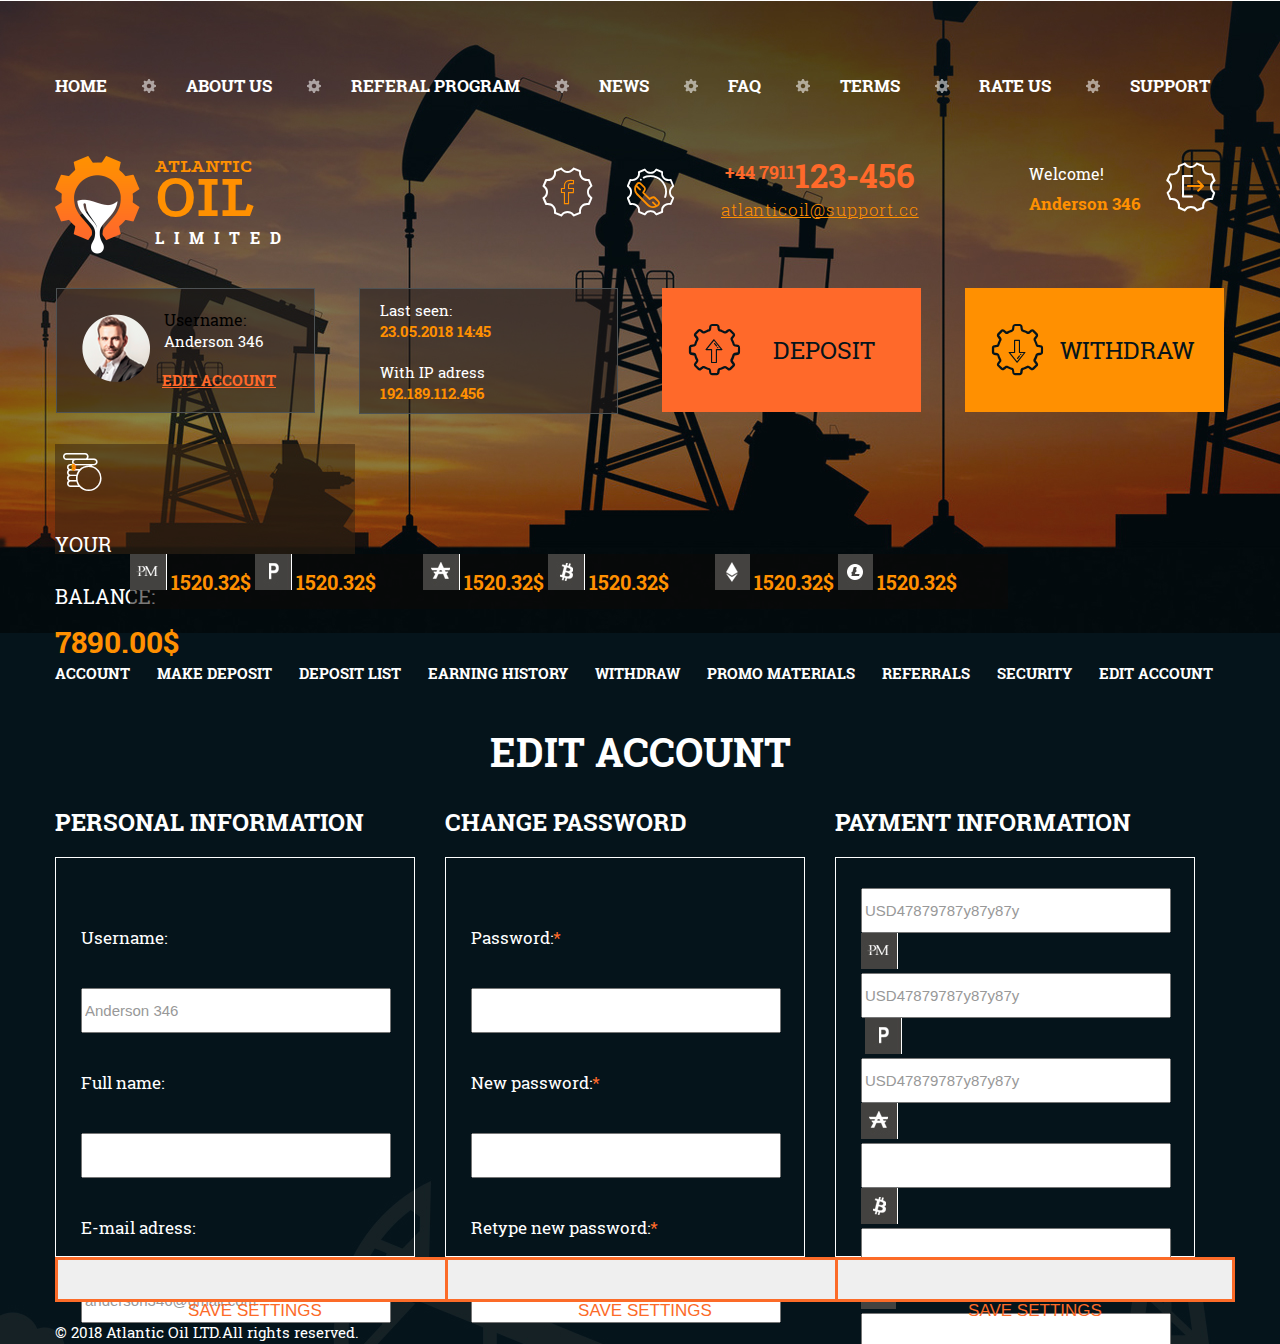
==== edit.html @ c88a6f54 "правки по второй сранице" ====
<!DOCTYPE html>
<html lang="en">
<head>
    <meta charset="UTF-8">
    <title>Edit</title>
    <link rel="stylesheet" href="fonts/stylesheet.css">
    <link rel="stylesheet" href="fonts/icomoon/style.css">
    <link rel="stylesheet" href="css/style.css">
</head>
<body>
<div class="bodyWrap">
    <header>
        <div class="headWrapEdit">
            <div class="backImg" style="background-image: url(img/jpg/backgroundEdit.jpg)"></div>
            <div class="container clear">
                <div class="menu">
                    <ul class="headMenu">
                        <li><a href="#">home</a></li>
                        <li><a href="#">about us</a></li>
                        <li><a href="#">referal program</a></li>
                        <li><a href="#">news</a></li>
                        <li><a href="#">faq</a></li>
                        <li><a href="#">terms</a></li>
                        <li><a href="#">rate us</a></li>
                        <li><a href="#">support</a></li>
                    </ul>
                </div>
                <div class="personal clear">
                    <div class="logo">
                        <img src="img/png/logo.png" alt="">
                        <span class="logoSpan1">Atlantic</span>
                        <span class="logoSpan2">Oil</span>
                        <span class="logoSpan3">limited</span>
                    </div>
                    <div class="editContacts">
                        <a href="#"><span class="icon-soc1">
                            <span class="path1"></span>
                            <span class="path2"></span>
                         </span></a>
                        <a href="#"><span class="icon-support">
                            <span class="path1"></span>
                            <span class="path2"></span>
                            </span></a>
                        <div class="editContact">
                            <a href="#" class="phone">
                                <span>+44 7911</span>123-456</a>
                            <a href="#" class="supp">atlanticoil@support.cc</a>
                        </div>
                    </div>
                    <div class="welcome">
                        <span>Welcome!</span>
                        <span class="userName">Anderson 346</span>
                        <a href="#"><span class="icon-logOut">
                            <span class="path1"></span>
                            <span class="path2"></span>
                        </span></a>
                    </div>
                </div>
                <div class="personalData clear">
                    <div class="itemData">
                        <div class="user">
                            <img src="img/png/user.png" alt="">
                            <div>
                                <span>Username:</span>
                                <span>Anderson 346</span>
                            </div>
                            <a href="#">edit account</a>
                        </div>
                    </div>
                    <div class="itemData">
                        <div class="lastSeen">
                            <div>
                                <span>Last seen:</span>
                                <span>23.05.2018 14:45</span>
                            </div>
                            <div>
                                <span>With IP adress</span>
                                <span>192.189.112.456</span>
                            </div>
                        </div>
                    </div>
                    <div class="itemData">
                        <div class="deposit">
                        <span class="icon-upDark">
                            <span class="path1"></span>
                            <span class="path2"></span>
                        </span>
                            <span>deposit</span>
                        </div>
                    </div>
                    <div class="itemData">
                        <div class="withdraw">
                        <span class="icon-downDark">
                            <span class="path1"></span>
                            <span class="path2"></span>
                        </span>
                            <span>withdraw</span>
                        </div>
                    </div>
                </div>
                <div class="balance clear">
                    <div class="balanceWrap">
                        <div class="yourBalance">
                            <span class="icon-balanseLight">
                                <span class="path1"></span>
                                <span class="path2"></span>
                            </span>
                            <span>your balance:</span>
                            <span>7890.00$</span>
                        </div>
                    </div>
                    <div class="tablePay">
                        <div class="tablePayList">
                            <ul>
                                <li>
                                    <img src="img/png/pay_01.jpg" alt="">
                                    <span>1520.32$</span>
                                </li>
                                <li>
                                    <img src="img/png/pay_09.jpg" alt="">
                                    <span>1520.32$</span>
                                </li>
                            </ul>
                        </div>
                        <div class="tablePayList">
                            <ul>
                                <li>
                                    <img src="img/png/pay_03.jpg" alt="">
                                    <span>1520.32$</span>
                                </li>
                                <li>
                                    <img src="img/png/pay_10.jpg" alt="">
                                    <span>1520.32$</span>
                                </li>
                            </ul>
                        </div>
                        <div class="tablePayList">
                            <ul>
                                <li>
                                    <img src="img/png/pay_05.png" alt="">
                                    <span>1520.32$</span>
                                </li>
                                <li>
                                    <img src="img/png/pay_11.jpg" alt="">
                                    <span>1520.32$</span>
                                </li>
                            </ul>
                        </div>
                    </div>
                </div>
                <div class="menuEdit">
                    <div class="menuEditWrap">
                        <ul class="headMenuEdit">
                            <li><a href="#">account</a></li>
                            <li><a href="#">make deposit</a></li>
                            <li><a href="#">deposit list</a></li>
                            <li><a href="#">earning history</a></li>
                            <li><a href="#">withdraw</a></li>
                            <li><a href="#">promo materials</a></li>
                            <li><a href="#">referrals</a></li>
                            <li><a href="#">security</a></li>
                            <li><a href="#">edit account</a></li>
                        </ul>
                    </div>
                </div>
            </div>
        </div>
    </header>
    <div class="content">
        <div class="headWrapEdit">
            <div class="editAccount">
                <div class="container">
                    <div class="section title">
                        <h2 class="textLight">edit account</h2>
                    </div>
                    <div class="editWrap clear">
                        <div class="editForm">
                            <div class="section title">
                                <h3>personal information</h3>
                            </div>
                            <form action="">
                                <div class="item">
                                    <label for="name">Username:</label>
                                    <input type="text" name="text" id="name" value="Anderson 346">
                                </div>
                                <div class="item">
                                    <label for="fullName">Full name:</label>
                                    <input type="text" name="text" id="fullName">
                                </div>
                                <div class="item">
                                    <label for="email">E-mail adress:</label>
                                    <input type="text" name="text" id="email" value="anderson346@gmail.com">
                                </div>
                            </form>
                            <button>save settings</button>
                        </div>
                        <div class="editForm">
                            <div class="sectionTitle">
                                <h3>change password</h3>
                            </div>
                            <form action="">
                                <div class="item">
                                    <label for="password">Password:<span>*</span></label>
                                    <input type="text" name="text" id="password">
                                </div>
                                <div class="item">
                                    <label for="newPassword">New password:<span>*</span></label>
                                    <input type="text" name="text" id="newPassword">
                                </div>
                                <div class="item">
                                    <label for="reNewPassword">Retype new password:<span>*</span></label>
                                    <input type="text" name="text" id="reNewPassword">
                                </div>
                            </form>
                            <button>save settings</button>
                        </div>
                        <div class="editForm">
                            <div class="sectionTitle">
                                <h3>payment information</h3>
                            </div>
                            <form action="">
                                <div class="item">
                                    <div>
                                        <input type="text" name="text" value="USD47879787y87y87y">
                                        <img src="img/png/pay_01.jpg" alt="">
                                    </div>
                                    <div>
                                        <input type="text" name="text" value="USD47879787y87y87y"><img src="" alt="">
                                        <img src="img/png/pay_09.jpg" alt="">
                                    </div>
                                    <div>
                                        <input type="text" name="text" value="USD47879787y87y87y">
                                        <img src="img/png/pay_03.jpg" alt="">
                                    </div>
                                    <div>
                                        <input type="text" name="text">
                                        <img src="img/png/pay_10.jpg" alt="">
                                    </div>
                                    <div>
                                        <input type="text" name="text">
                                        <img src="img/png/pay_05.png" alt="">
                                    </div>
                                    <div>
                                        <input type="text" name="text">
                                        <img src="img/png/pay_11.jpg" alt="">
                                    </div>
                                </div>
                            </form>
                            <button>save settings</button>
                        </div>
                    </div>
                    <div class="editCopyright">
                        <span>© 2018 Atlantic Oil LTD.All rights reserved.</span>
                    </div>
                </div>
            </div>
        </div>
    </div>
</div>
</body>
</html>
---- fonts/stylesheet.css ----
@font-face {
    font-family: 'Podkova';
    src: url('Podkova-ExtraBold.eot');
    src: url('Podkova-ExtraBold.eot?#iefix') format('embedded-opentype'),
        url('Podkova-ExtraBold.woff') format('woff'),
        url('Podkova-ExtraBold.ttf') format('truetype'),
        url('Podkova-ExtraBold.svg#Podkova-ExtraBold') format('svg');
    font-weight: 800;
    font-style: normal;
}

@font-face {
    font-family: 'Roboto Slab';
    src: url('RobotoSlab-Bold.eot');
    src: url('RobotoSlab-Bold.eot?#iefix') format('embedded-opentype'),
        url('RobotoSlab-Bold.woff') format('woff'),
        url('RobotoSlab-Bold.ttf') format('truetype'),
        url('RobotoSlab-Bold.svg#RobotoSlab-Bold') format('svg');
    font-weight: bold;
    font-style: normal;
}

@font-face {
    font-family: 'Roboto Slab';
    src: url('RobotoSlab-Regular.eot');
    src: url('RobotoSlab-Regular.eot?#iefix') format('embedded-opentype'),
        url('RobotoSlab-Regular.woff') format('woff'),
        url('RobotoSlab-Regular.ttf') format('truetype'),
        url('RobotoSlab-Regular.svg#RobotoSlab-Regular') format('svg');
    font-weight: normal;
    font-style: normal;
}

@font-face {
    font-family: 'Podkova';
    src: url('Podkova-Bold.eot');
    src: url('Podkova-Bold.eot?#iefix') format('embedded-opentype'),
        url('Podkova-Bold.woff') format('woff'),
        url('Podkova-Bold.ttf') format('truetype'),
        url('Podkova-Bold.svg#Podkova-Bold') format('svg');
    font-weight: bold;
    font-style: normal;
}

@font-face {
    font-family: 'Roboto Slab';
    src: url('RobotoSlab-Light.eot');
    src: url('RobotoSlab-Light.eot?#iefix') format('embedded-opentype'),
        url('RobotoSlab-Light.woff') format('woff'),
        url('RobotoSlab-Light.ttf') format('truetype'),
        url('RobotoSlab-Light.svg#RobotoSlab-Light') format('svg');
    font-weight: 300;
    font-style: normal;
}
---- fonts/icomoon/style.css ----
@font-face {
  font-family: 'icomoon';
  src:  url('fonts/icomoon.eot?5kpor3');
  src:  url('fonts/icomoon.eot?5kpor3#iefix') format('embedded-opentype'),
    url('fonts/icomoon.ttf?5kpor3') format('truetype'),
    url('fonts/icomoon.woff?5kpor3') format('woff'),
    url('fonts/icomoon.svg?5kpor3#icomoon') format('svg');
  font-weight: normal;
  font-style: normal;
}

[class^="icon-"], [class*=" icon-"] {
  /* use !important to prevent issues with browser extensions that change fonts */
  font-family: 'icomoon' !important;
  speak: none;
  font-style: normal;
  font-weight: normal;
  font-variant: normal;
  text-transform: none;
  line-height: 1;

  /* Better Font Rendering =========== */
  -webkit-font-smoothing: antialiased;
  -moz-osx-font-smoothing: grayscale;
}

.icon-soc1 .path1:before {
  content: "\e900";
  color: rgb(255, 255, 255);
}
.icon-soc1 .path2:before {
  content: "\e903";
  margin-left: -1em;
  color: rgb(255, 144, 1);
}
.icon-soc1 .path3:before {
  content: "\e907";
  margin-left: -1em;
  color: rgb(255, 144, 1);
}
.icon-support .path1:before {
  content: "\e908";
  color: rgb(255, 255, 255);
}
.icon-support .path2:before {
  content: "\e909";
  margin-left: -1em;
  color: rgb(255, 144, 1);
}
.icon-support .path3:before {
  content: "\e90a";
  margin-left: -1em;
  color: rgb(255, 144, 1);
}
.icon-support .path4:before {
  content: "\e90b";
  margin-left: -1em;
  color: rgb(255, 144, 1);
}
.icon-offer1 .path1:before {
  content: "\e90c";
  color: rgb(255, 144, 1);
}
.icon-offer1 .path2:before {
  content: "\e90d";
  margin-left: -1em;
  color: rgb(255, 144, 1);
}
.icon-offer1 .path3:before {
  content: "\e90e";
  margin-left: -1em;
  color: rgb(255, 144, 1);
}
.icon-offer1 .path4:before {
  content: "\e90f";
  margin-left: -1em;
  color: rgb(255, 255, 255);
}
.icon-offer2 .path1:before {
  content: "\e910";
  color: rgb(255, 255, 255);
}
.icon-offer2 .path2:before {
  content: "\e911";
  margin-left: -1em;
  color: rgb(255, 144, 1);
}
.icon-offer2 .path3:before {
  content: "\e912";
  margin-left: -1em;
  color: rgb(255, 144, 1);
}
.icon-offer3 .path1:before {
  content: "\e913";
  color: rgb(255, 255, 255);
}
.icon-offer3 .path2:before {
  content: "\e914";
  margin-left: -1em;
  color: rgb(255, 144, 1);
}
.icon-offer4 .path1:before {
  content: "\e915";
  color: rgb(255, 255, 255);
}
.icon-offer4 .path2:before {
  content: "\e916";
  margin-left: -1em;
  color: rgb(255, 144, 1);
}
.icon-offer5 .path1:before {
  content: "\e917";
  color: rgb(255, 255, 255);
}
.icon-offer5 .path2:before {
  content: "\e918";
  margin-left: -1em;
  color: rgb(255, 144, 1);
}
.icon-offer6 .path1:before {
  content: "\e919";
  color: rgb(255, 255, 255);
}
.icon-offer6 .path2:before {
  content: "\e91a";
  margin-left: -1em;
  color: rgb(255, 144, 1);
}
.icon-offer7 .path1:before {
  content: "\e91b";
  color: rgb(255, 255, 255);
}
.icon-offer7 .path2:before {
  content: "\e91c";
  margin-left: -1em;
  color: rgb(255, 144, 1);
}
.icon-offer8 .path1:before {
  content: "\e91d";
  color: rgb(255, 255, 255);
}
.icon-offer8 .path2:before {
  content: "\e91e";
  margin-left: -1em;
  color: rgb(255, 144, 1);
}
.icon-vip:before {
  content: "\e91f";
  color: #ff692a;
}
.icon-video .path1:before {
  content: "\e920";
  color: rgb(255, 255, 255);
}
.icon-video .path2:before {
  content: "\e921";
  margin-left: -1em;
  color: rgb(255, 153, 0);
}
.icon-adv1 .path1:before {
  content: "\e922";
  color: rgb(255, 153, 0);
}
.icon-adv1 .path2:before {
  content: "\e923";
  margin-left: -1em;
  color: rgb(0, 0, 0);
}
.icon-adv2 .path1:before {
  content: "\e924";
  color: rgb(255, 153, 0);
}
.icon-adv2 .path2:before {
  content: "\e925";
  margin-left: -1em;
  color: rgb(0, 0, 0);
}
.icon-adv2 .path3:before {
  content: "\e926";
  margin-left: -1em;
  color: rgb(0, 0, 0);
}
.icon-adv3 .path1:before {
  content: "\e927";
  color: rgb(0, 0, 0);
}
.icon-adv3 .path2:before {
  content: "\e928";
  margin-left: -1em;
  color: rgb(255, 153, 0);
}
.icon-adv3 .path3:before {
  content: "\e929";
  margin-left: -1em;
  color: rgb(255, 153, 0);
}
.icon-adv4 .path1:before {
  content: "\e92a";
  color: rgb(255, 153, 0);
}
.icon-adv4 .path2:before {
  content: "\e92b";
  margin-left: -1em;
  color: rgb(0, 0, 0);
}
.icon-adv4 .path3:before {
  content: "\e92c";
  margin-left: -1em;
  color: rgb(0, 0, 0);
}
.icon-adv4 .path4:before {
  content: "\e92d";
  margin-left: -1em;
  color: rgb(0, 0, 0);
}
.icon-adv5 .path1:before {
  content: "\e92e";
  color: rgb(255, 153, 0);
}
.icon-adv5 .path2:before {
  content: "\e92f";
  margin-left: -1em;
  color: rgb(0, 0, 0);
}
.icon-adv6 .path1:before {
  content: "\e930";
  color: rgb(255, 153, 0);
}
.icon-adv6 .path2:before {
  content: "\e931";
  margin-left: -1em;
  color: rgb(0, 0, 0);
}
.icon-adv6 .path3:before {
  content: "\e932";
  margin-left: -1em;
  color: rgb(0, 0, 0);
}
.icon-upLight .path1:before {
  content: "\e933";
  color: rgb(255, 255, 255);
}
.icon-upLight .path2:before {
  content: "\e934";
  margin-left: -1em;
  color: rgb(255, 105, 42);
}
.icon-downLight .path1:before {
  content: "\e935";
  color: rgb(255, 255, 255);
}
.icon-downLight .path2:before {
  content: "\e936";
  margin-left: -1em;
  color: rgb(255, 164, 47);
}
.icon-rightLight:before {
  content: "\e937";
  color: #ffa42f;
}
.icon-leftLight:before {
  content: "\e938";
  color: #ffa42f;
}
.icon-note1:before {
  content: "\e939";
  color: #ffa42f;
}
.icon-adv7 .path1:before {
  content: "\e93a";
  color: rgb(255, 164, 47);
}
.icon-adv7 .path2:before {
  content: "\e93b";
  margin-left: -1em;
  color: rgb(0, 0, 0);
}
.icon-adv7 .path3:before {
  content: "\e93c";
  margin-left: -1em;
  color: rgb(0, 0, 0);
}
.icon-adv8 .path1:before {
  content: "\e93d";
  color: rgb(255, 164, 47);
}
.icon-adv8 .path2:before {
  content: "\e93e";
  margin-left: -1em;
  color: rgb(0, 0, 0);
}
.icon-adv8 .path3:before {
  content: "\e93f";
  margin-left: -1em;
  color: rgb(0, 0, 0);
}
.icon-adv8 .path4:before {
  content: "\e940";
  margin-left: -1em;
  color: rgb(0, 0, 0);
}
.icon-adv8 .path5:before {
  content: "\e941";
  margin-left: -1em;
  color: rgb(0, 0, 0);
}
.icon-adv8 .path6:before {
  content: "\e942";
  margin-left: -1em;
  color: rgb(0, 0, 0);
}
.icon-adv8 .path7:before {
  content: "\e943";
  margin-left: -1em;
  color: rgb(0, 0, 0);
}
.icon-adv8 .path8:before {
  content: "\e944";
  margin-left: -1em;
  color: rgb(0, 0, 0);
}
.icon-adv8 .path9:before {
  content: "\e945";
  margin-left: -1em;
  color: rgb(0, 0, 0);
}
.icon-adv9 .path1:before {
  content: "\e946";
  color: rgb(255, 164, 47);
}
.icon-adv9 .path2:before {
  content: "\e947";
  margin-left: -1em;
  color: rgb(0, 0, 0);
}
.icon-logOut .path1:before {
  content: "\e948";
  color: rgb(255, 255, 255);
}
.icon-logOut .path2:before {
  content: "\e949";
  margin-left: -1em;
  color: rgb(255, 144, 1);
}
.icon-balanseLight .path1:before {
  content: "\e94a";
  color: rgb(255, 255, 255);
}
.icon-balanseLight .path2:before {
  content: "\e94b";
  margin-left: -1em;
  color: rgb(255, 144, 1);
}
.icon-balanseLight .path3:before {
  content: "\e94c";
  margin-left: -1em;
  color: rgb(255, 144, 1);
}
.icon-balanseLight .path4:before {
  content: "\e94d";
  margin-left: -1em;
  color: rgb(255, 144, 1);
}
.icon-upDark:before {
  content: "\e94e";
}
.icon-downDark:before {
  content: "\e94f";
}
.icon-advDark1:before {
  content: "\e950";
}
.icon-advDark2:before {
  content: "\e951";
}
.icon-balanseDark:before {
  content: "\e952";
}
.icon-questionLight .path1:before {
  content: "\e953";
  color: rgb(255, 144, 1);
}
.icon-questionLight .path2:before {
  content: "\e954";
  margin-left: -1em;
  color: rgb(255, 255, 255);
}
.icon-questionDark:before {
  content: "\e955";
}
.icon-notepad:before {
  content: "\e956";
  color: #ff692a;
}
.icon-note3 .path1:before {
  content: "\e957";
  color: rgb(255, 255, 255);
}
.icon-note3 .path2:before {
  content: "\e958";
  margin-left: -1em;
  color: rgb(255, 144, 1);
}
.icon-note3 .path3:before {
  content: "\e959";
  margin-left: -1em;
  color: rgb(255, 144, 1);
}
.icon-plus:before {
  content: "\e95a";
}
.icon-minus:before {
  content: "\e95b";
}
.icon-rightDark:before {
  content: "\e95c";
}
.icon-leftDark:before {
  content: "\e95d";
}
.icon-email .path1:before {
  content: "\e95e";
  color: rgb(255, 255, 255);
}
.icon-email .path2:before {
  content: "\e95f";
  margin-left: -1em;
  color: rgb(255, 144, 1);
}
.icon-note2 .path1:before {
  content: "\e960";
  color: rgb(255, 255, 255);
}
.icon-note2 .path2:before {
  content: "\e961";
  margin-left: -1em;
  color: rgb(255, 144, 1);
}
---- css/style.css ----
* {
    box-sizing: border-box;
}

body {
    max-width: 1920px;
    margin: 0 auto;
    font-family: "Roboto Slab";
}

h1, h2, h3, h4, h5, h6, p {
    margin: 0;
}

ul {
    margin: 0;
    padding: 0;
    list-style-type: none;
}

.container {
    width: 1200px;
    margin: 0 auto;
    padding: 0 15px;
}

.clear::after {
    content: '';
    display: block;
    clear: both;
}

.invisLink {
    position: relative;
    z-index: 1;
}

.invisLink > a {
    display: block;
    position: absolute;
    left: 0;
    top: 0;
    width: 100%;
    height: 100%;
    z-index: 7;
    overflow: hidden;
    text-indent: 200%;
    white-space: nowrap;
}

[class*="icon"] {
    position: relative;
}

.headWrap {
    position: relative;
    z-index: 1;
}

.headWrap .backImg {
    position: absolute;
    left: 50%;
    margin-left: -960px;
    width: 1920px;
    height: 1650px;
    background-position: center;
    background-repeat: no-repeat;
    z-index: -1;
}

.bodyWrap {
    overflow: hidden;
}

header .logo {
    width: 50%;
    float: left;
    margin-top: 60px;
}

.logo span {
    display: block;
}

.logo img {
    float: left;
}

.logo img {
    margin-right: 15px;
}

.logo span + span {
    padding-bottom: 10px;
}

.logoSpan1 {
    font-family: "Podkova";
    font-size: 20px;
    line-height: 20px;
    color: #ff9001;
    text-transform: uppercase;
    text-align: left;
    font-weight: 800;
}

.logoSpan2 {
    font-family: "Podkova";
    font-size: 62px;
    line-height: 42px;
    text-transform: uppercase;
    color: #ff9001;
    text-align: left;
    font-weight: 800;
}

.logoSpan3 {
    font-size: 16px;
    line-height: 20px;
    font-weight: 700;
    letter-spacing: 0.6em;
    color: #ffffff;
    text-transform: uppercase;
}

.contacts {
    width: 50%;
    float: right;
    padding-top: 60px;
    display: inline-block;
    position: relative;
}

.contacts a {
    display: block;
    text-align: center;
    margin: 25px;
}

.contact {
    margin-top: -30px;
    padding-left: 210px;
}

.contacts span[class="icon-soc1"] {
    display: block;
    position: absolute;
    left: 200px;
    top: 60px;
}

.contact span {
    font-size: 18px;
    line-height: 15px;
    vertical-align: top;
}

.contact a {
    font-size: 33px;
    line-height: 20px;
    font-weight: 700;
    color: #ff692a;
}

.contacts span[class="icon-support"] {
    display: block;
    position: absolute;
    right: 0;
    top: 60px;
}

span[class*="icon"] .path2,
[class*="icon"] .path2::before,
span[class*="icon"] .path3,
[class*="icon"] .path3::before,
span[class*="icon"] .path4,
[class*="icon"] .path4::before {
    display: inline-block;
    position: absolute;
    top: 0;
    right: 0;
    bottom: 0;
    left: 0;
    margin: auto;
}

header .supp {
    font-size: 17px;
    line-height: 20px;
    text-decoration: underline;
    color: #ff9001;
    font-weight: 300;
    letter-spacing: 0.05em;
}

header .contacts [class*="icon"] {
    font-size: 55px;
}

header .contacts a:not(.supp) {
    text-decoration: none;
}

.menu {
    width: 100%;
    float: left;
    padding-top: 75px;
}

.menu .headMenu li {
    display: inline-block;
    position: relative;
}

.menu .headMenu li + li {
    margin-left: 75px;
}

.headMenu li + li::before {
    content: '';
    display: block;
    width: 14px;
    height: 14px;
    background-image: url(../img/png/list.png);
    background-repeat: no-repeat;
    background-position: center;
    position: absolute;
    right: calc(100% + 30px);
    top: 50%;
    margin-top: -7px;
}

header .headMenu a {
    font-size: 17px;
    font-weight: 700;
    line-height: 20px;
    text-decoration: none;
    color: #ffffff;
    text-transform: uppercase;
}

.tagline {
    text-align: left;
    margin-top: 150px;
}

.tagline1 {
    font-size: 50px;
    font-weight: 700;
    line-height: 80px;
    color: #ffffff;
    text-transform: uppercase;
    text-align: left;
}

.tagline2 {
    font-family: Podkova;
    font-size: 133px;
    line-height: 133px;
    font-weight: 700;
    color: #ffffff;
    text-transform: uppercase;
    text-align: left;
}

.tagline3 {
    font-size: 25px;
    line-height: 70px;
    color: #ffffff;
    text-transform: uppercase;
    text-align: left;
    letter-spacing: 0.35em;
}

.logSub a {
    display: inline-block;
    margin-right: 30px;
    margin-top: 125px;
}

.btnColor2 {
    display: block;
    font-size: 17px;
    line-height: 55px;
    text-align: center;
    color: #ffffff;
    width: 200px;
    background-color: #ff692a;
    border: none;
    text-decoration: none;
    text-transform: uppercase;
    box-shadow: 0px 0px 21px 0px rgba(0, 0, 0, 0.11);
}

.btnColor3 {
    display: block;
    font-size: 17px;
    line-height: 55px;
    text-align: center;
    color: #ffffff;
    width: 200px;
    background-color: #ff9001;
    border: none;
    text-decoration: none;
    text-transform: uppercase;
    box-shadow: 0px 0px 21px 0px rgba(0, 0, 0, 0.11);
}

.loginOffers .captionLight {
    margin-top: 245px;
}

.captionLight {
    text-align: center;
    position: relative;
}

.loginOffers .captionLight::before {
    content: '';
    display: block;
    width: 4px;
    height: 43px;
    background-repeat: no-repeat;
    background-position: center;
    background-color: #ff9001;
    position: absolute;
    left: 50%;
    margin-top: -40px;
}

.captionDark {
    text-align: center;
    position: relative;
}

.calculator .captionDark {
    padding: 185px 0px 110px;
}

.calculator .captionDark::before {
    content: '';
    display: block;
    width: 4px;
    height: 43px;
    background-repeat: no-repeat;
    background-position: center;
    background-color: #ff9001;
    position: absolute;
    left: 50%;
    margin-top: -40px;
}

.about .captionLight::before {
    content: '';
    display: block;
    width: 4px;
    height: 43px;
    background-repeat: no-repeat;
    background-position: center;
    background-color: #ff9001;
    position: absolute;
    left: 50%;
    margin-top: -40px;
}

.about .captionLight {
    padding: 125px 0 120px;
}

.advantages .captionDark::before {
    content: '';
    display: block;
    width: 4px;
    height: 43px;
    background-repeat: no-repeat;
    background-position: center;
    background-color: #ff9001;
    position: absolute;
    left: 50%;
    margin-top: -40px;
}

.advantages .captionDark {
    padding: 185px 0px 160px;
}

.referal .captionDark {
    padding: 185px 0px 30px;
}

.referal .captionDark::before {
    content: '';
    display: block;
    width: 4px;
    height: 43px;
    background-repeat: no-repeat;
    background-position: center;
    background-color: #ff9001;
    position: absolute;
    left: 50%;
    margin-top: -40px;
}

.captionLight span {
    font-size: 18px;
    line-height: 70px;
    font-weight: 300;
    letter-spacing: 0.15em;
    text-transform: uppercase;
    color: #ffffff;
}

.captionLight h2 {
    font-size: 50px;
    line-height: 70px;
    font-weight: 700;
    color: #ffffff;
}

.captionLight b {
    font-size: 50px;
    line-height: 70px;
    font-weight: 700;
    color: #ffffff;
}

.captionDark span {
    font-size: 18px;
    line-height: 70px;
    font-weight: 300;
    letter-spacing: 0.15em;
    text-transform: uppercase;
    color: #333333;
}

.captionDark h2 {
    font-size: 50px;
    line-height: 70px;
    font-weight: 700;
    color: #333333;
}

.sliderOffers [class*="icon"] {
    font-size: 92px;
    display: block;
}

.sliderOffers [class*="card"] > span:first-child {
    font-size: 70px;
    line-height: 40px;
    font-weight: 700;
    color: #333333;
}

.sliderOffers [class*="card"] > span:nth-child(3) {
    font-size: 45px;
    line-height: 40px;
    font-weight: 700;
    color: #ff9001;
    display: block;
}

.sliderOffers [class*="card"] > span:nth-child(4) {
    font-size: 18px;
    line-height: 30px;
    color: #ff692a;
    font-weight: 300;
    display: block;
}

.calculator {
    background-size: cover;
    background-repeat: no-repeat;
    background-position: center;
    padding-bottom: 370px;
}

.about {
    background-size: cover;
    background-repeat: no-repeat;
    background-position: center;
}

.advantages {
    background-size: cover;
    background-repeat: no-repeat;
    background-position: center;
}

.subscribe {
    background-size: cover;
    background-repeat: no-repeat;
    background-position: center;
    /* Permalink - use to edit and share this gradient: http://colorzilla.com/gradient-editor/#ff692a+1,ff9001+100 */
    background: #ff692a; /* Old browsers */
    background: -moz-linear-gradient(left, #ff692a 1%, #ff9001 100%); /* FF3.6-15 */
    background: -webkit-linear-gradient(left, #ff692a 1%, #ff9001 100%); /* Chrome10-25,Safari5.1-6 */
    background: linear-gradient(to right, #ff692a 1%, #ff9001 100%); /* W3C, IE10+, FF16+, Chrome26+, Opera12+, Safari7+ */
    filter: progid:DXImageTransform.Microsoft.gradient(startColorstr='#ff692a', endColorstr='#ff9001', GradientType=1); /* IE6-9 */
}

.statistics {
    background-size: cover;
    background-repeat: no-repeat;
    background-position: center;
}

.referal {
    background-size: cover;
    background-repeat: no-repeat;
    background-position: center;
}

.payments {
    background-size: cover;
    background-repeat: no-repeat;
    background-position: center;
}

.location .map {
    position: relative;
    width: 1920px;
    height: 640px;
}

.location .map iframe {
    position: absolute;
    width: 100%;
    height: 100%;
    top: 0px;
    left: 0px;
}

.footer {
    background-size: cover;
    background-repeat: no-repeat;
    background-position: center;
}

.calc {
    width: 1175px;
    height: 650px;
    background-color: rgba(249, 214, 154, 0.77);
    position: relative;

}

.calculator .calc .line1 {
    margin: 0 0 0 60px;
    padding-top: 80px;
}

.calc .line1 div {
    display: inline-block;
}

.calc .line1 div + div {
    padding-left: 43px;
}

.calc .depositAmount span:nth-child(2) {
    font-size: 24px;
    line-height: 30px;
    font-weight: 700;
    display: block;
}

.calc .profit {
    width: 100%;
    float: left;
    padding: 0px 50px;
}

.calc .profItem {
    width: 20%;
    float: left;
    padding: 45px 10px 40px
}

.profitForm1 {
    background-color: #fcf0d9;
    height: 90px;
    width: 195px;
    padding: 10px;
    box-shadow: 0px 8px 11px 0px rgba(0, 0, 0, 0.11);
    border: 1px solid #05141b;
}

.profitForm3 {
    background-color: #fcf0d9;
    height: 90px;
    width: 195px;
    padding: 10px;
    box-shadow: 0px 8px 11px 0px rgba(0, 0, 0, 0.11);
    border: 1px solid #05141b;
}

.profitForm2 {
    background-color: #fcf0d9;
    height: 90px;
    width: 195px;
    padding: 10px;
    box-shadow: 0px 8px 11px 0px rgba(0, 0, 0, 0.11);
    border: 1px solid #05141b;
}

.selectPlan label {
    font-size: 17px;
    line-height: 30px;
    font-weight: 700;
    color: #05141b;
    text-transform: uppercase;
}

.selectPlan select {
    display: block;
    font-size: 17px;
    line-height: 30px;
    color: #05141b;
    width: 500px;
    height: 55px;
    box-shadow: 8px 0px 11px 0px rgba(0, 0, 0, 0.11);
}

.enterAmount label {
    font-size: 17px;
    line-height: 30px;
    font-weight: 700;
    color: #05141b;
    text-transform: uppercase;
}

.enterAmount input {
    display: block;
    width: 300px;
    height: 55px;
    text-align: right;
    box-shadow: 8px 0px 11px 0px rgba(0, 0, 0, 0.11);
}

.enterAmount span:nth-child(2) {
    font-size: 24px;
    line-height: 30px;
    font-weight: 700;
    color: #05141b;
}

.runner label {
    font-size: 17px;
    line-height: 30px;
    font-weight: 700;
    text-transform: uppercase;
    color: #05141b;
}

.runner input {
    height: 90px;
    width: 1050px;
    display: block;
}

.calc .runner {
    margin: 50px 0 0 60px;
}

.profit span:first-child {
    display: block;
    font-size: 17px;
    line-height: 30px;
    text-align: center;
}

.profit span:nth-child(2) {
    display: block;
    font-size: 24px;
    line-height: 30px;
    font-weight: 700;
    text-align: center;
}

.profit div[class^="profirForm"] {
    color: #05141b;
}

.profit div[class^="totalProfit"] {
    color: #ffffff;
}

.profit .totalProfit1 {
    background-color: #ff9001;
    height: 90px;
    width: 195px;
    padding: 10px;
    box-shadow: 0px 8px 11px 0px rgba(0, 0, 0, 0.11);
}

.profit .totalProfit2 {
    background-color: #ff692a;
    height: 90px;
    width: 195px;
    padding: 10px;
    box-shadow: 0px 8px 11px 0px rgba(0, 0, 0, 0.11);
}

.calc .getMoney {
    font-size: 17px;
    line-height: 30px;
    color: #05141b;
    text-align: center;
    padding-top: 55px;
}

.btnColor1 {
    font-size: 17px;
    line-height: 55px;
    text-align: center;
    color: #ffffff;
    width: 210px;
    background-color: #05141b;
    border: none;
    text-decoration: none;
    text-transform: uppercase;
    letter-spacing: 0.05em;
    position: absolute;
    left: 41%;
    bottom: -25px;
    box-shadow: 0px 0px 21px 0px rgba(0, 0, 0, 0.21);
}

.infoWrap {
    float: left;
    width: 100%;
    margin-top: 110px;
}

.about {
    width: 100%;
}

.about1 p {
    color: #ffffff;
}

.info {
    width: 50%;
    float: left;
    margin-top: -16px;
}

.license {
    width: 25%;
    float: left;
}

.imgLicense {
    float: left;
    width: 25%;
}

.imgLicense img {
    border: 1px solid rgba(255, 255, 255, 0.29);
}

.about1 {
    width: 100%;
    float: left;
}

.infoLicense {
    width: 260px;
    height: 345px;
    background-color: rgba(18, 28, 31, 0.77);
    text-align: left;
    padding: 20px;
    position: relative;
    border: 1px solid rgba(255, 255, 255, 0.29);
}

.infoLicense > div {
    padding: 8px;
}

.video {
    width: 100%;
    float: left;
    box-shadow: 0px 0px 33px 0px rgba(0, 0, 0, 0.89);
    border: 1px solid rgba(255, 255, 255, 0.29);
}

.info p {
    font-size: 17px;
    line-height: 30px;
    color: #ffffff;
    padding: 3px 50px 5px 0px
}

.info b {
    font-size: 20px;
    line-height: 30px;
    color: #ffffff;
    font-weight: 700;
}

.license b {
    font-size: 20px;
    line-height: 24px;
    font-weight: 700;
    color: #ffffff;
}

.license p {
    font-size: 15px;
    line-height: 24px;
    color: #ffffff;
}

.license span {
    font-size: 20px;
    line-height: 24px;
    font-weight: 700;
    color: #ff9001;
}

.about1 p {
    font-size: 17px;
    line-height: 30px;
    padding: 55px 0px 112px;
}

.checkCompany {
    font-size: 17px;
    line-height: 55px;
    text-align: center;
    color: #ffffff;
    border: none;
    text-decoration: none;
    text-transform: uppercase;
    letter-spacing: 0.05em;
    width: 260px;
    position: absolute;
    bottom: -29px;
    left: -1px;
    /* Permalink - use to edit and share this gradient: http://colorzilla.com/gradient-editor/#ff692a+0,ff9001+100 */
    background: #ff692a; /* Old browsers */
    background: -moz-linear-gradient(left, #ff692a 0%, #ff9001 100%); /* FF3.6-15 */
    background: -webkit-linear-gradient(left, #ff692a 0%, #ff9001 100%); /* Chrome10-25,Safari5.1-6 */
    background: linear-gradient(to right, #ff692a 0%, #ff9001 100%); /* W3C, IE10+, FF16+, Chrome26+, Opera12+, Safari7+ */
    filter: progid:DXImageTransform.Microsoft.gradient(startColorstr='#ff692a', endColorstr='#ff9001', GradientType=1); /* IE6-9 */
}

.about [class*="icon"] {
    font-size: 150px;
    color: #ff8d04;
}

.about a:last-child {
    text-decoration: none;
}

.video {
    width: 1170px;
    height: 640px;
    position: relative;
    border: 1px solid #736d59;
    margin: 110px 0px 130px
}

.video [class*="icon"] {
    line-height: 150px;
    width: 150px;
    display: block;
    text-align: center;
    background-image: url(../img/png/videoback.png);
    background-position: center;
    background-repeat: no-repeat;
    font-size: 100px;
}

.video a span[class="icon-video"] {
    position: absolute;
    top: 175px;
    left: 500px;
}

.video .captionVideo {
    display: block;
    padding: 365px;
    text-align: center;
    color: #ffffff;
}

.video .captionVideo span:first-child {
    display: block;
    font-size: 18px;
    line-height: 70px;
    text-transform: uppercase;
    font-weight: 300;
}

.video .captionVideo span:last-child {
    font-size: 50px;
    line-height: 70px;
}

.advantages [class*="icon"] {
    font-size: 65px;
}

.advantages ul li {
    padding-bottom: 75px;
    position: relative;
}

.advantages .leftItem {
    width: 50%;
    float: left;
    text-align: left;
    position: relative;
    padding: 70px;
}

.leftItem span[class*="icon"] {
    display: block;
    position: absolute;
    left: 0;
    top: -6px;
}

.rightItem span[class*="icon"] {
    display: block;
    position: absolute;
    right: 0;
    top: -6px;
}

.leftItem ul li div {
    padding-left: 75px;
}

.rightItem ul li div {
    padding-right: 75px;
}

.advantages .rightItem {
    width: 50%;
    float: right;
    text-align: right;
    position: relative;
    padding: 70px;
}

/*.advantages .leftItem span:nth-child(even) {*/
/*font-size: 17px;*/
/*line-height: 30px;*/
/*font-weight: 700;*/
/*color: #05141b;*/
/*text-transform: uppercase;*/
/*}*/

.advantages .leftItem p {
    font-size: 17px;
    line-height: 30px;
    font-weight: 300;
    color: #05141b;
    margin-top: 15px;
}

/*.advantages .rightItem span:nth-child(even) {*/
/*font-size: 17px;*/
/*line-height: 30px;*/
/*font-weight: 700;*/
/*color: #05141b;*/
/*text-transform: uppercase;*/
/*}*/

.advantages .rightItem p {
    font-size: 17px;
    line-height: 30px;
    font-weight: 300;
    color: #05141b;
    margin-top: 15px;
}

.subscribe .tCell span:nth-child(1) {
    display: block;
    font-size: 50px;
    line-height: 60px;
    font-weight: 700;
    color: #ffffff;
    text-transform: uppercase;
}

.subscribe .tCell span:nth-child(2) {
    display: block;
    font-size: 30px;
    line-height: 50px;
    font-weight: 300;
    color: #06151c;
}

.subWrap {
    display: table;
    padding: 70px 0px 60px;
}

.subWrap .tCell {
    display: table-cell;
    vertical-align: middle;
    padding-left: 50px;
}

.btnBorder {
    display: block;
    font-size: 24px;
    height: 70px;
    line-height: 70px;
    text-align: center;
    color: #ffffff;
    width: 270px;
    border: 3px solid #ffffff;
    text-decoration: none;
    text-transform: uppercase;
    box-shadow: 0px 0px 33px 0px rgba(0, 0, 0, 0.11);
    margin-left: 90px;
}

.statBefore {
    float: left;
    text-align: left;
}

.statAfter {
    float: right;
    text-align: left;
}

.tableTitle1 {
    position: relative;
    padding: 125px 0px 110px;

}

.tableTitle2 {
    position: relative;
    padding: 125px 0px 65px;
}

.statBefore .tableTitle1 [class*="icon"] {
    top: 134px;
    left: 0;
}

.statAfter .tableTitle2 [class*="icon"] {
    top: 134px;
    right: 0;
}

.statAfter .tableTitle2 .titleLight {
    padding-left: 125px;
}

.statBefore .tableTitle1 .titleLight {
    padding-left: 120px;
}

.statistics .table1 {
    display: table;
    width: 300px;
    box-shadow: 11px 0px 21px 0px rgba(0, 0, 0, 0.53);
    border: 1px solid rgba(255, 255, 255, 0.29);
}

.statistics .table1 li {
    display: table-row;
    height: 40px;
}

.statistics .table1 li span {
    display: table-cell;
    vertical-align: middle;
}

.statistics .table1 li .name {
    width: 145px;
    padding-left: 20px;
}

.statistics .table1 li .sum {
    text-align: left;
}

.statistics .table1 li .img {
    text-align: right;
    padding: 4px 4px 0px 0px;
    border-bottom: 1px solid #4e585d;
}

.statistics .table1 li img {
    text-align: right;
}

.statistics .table2 {
    display: table;
    width: 300px;
    box-shadow: 11px 0px 21px 0px rgba(0, 0, 0, 0.53);
    border: 1px solid rgba(255, 255, 255, 0.29);
}

.statistics .table2 li {
    display: table-row;
    height: 40px;
}

.statistics .table2 li span {
    display: table-cell;
    vertical-align: middle;
    text-align: left;
}

.statistics .table2 li .name {
    width: 145px;
    padding-left: 20px;
}

.statistics .table2 li .sum {
    text-align: left;
}

.statistics .table2 li .img {
    text-align: right;
    padding: 4px 4px 0px 0px;
    border-bottom: 1px solid #4e585d;
}

.statistics .table2 li img {
    text-align: right;
}

.statistics [class*="icon"] {
    font-size: 85px;
    position: absolute;
}

.statistics .titleLight {
    font-size: 25px;
    line-height: 48px;
    font-weight: 700;
    text-transform: uppercase;
    color: #ffffff;
}

.statistics .table1 span:first-child {
    font-size: 15px;
    line-height: 40px;
    font-weight: 300;
    color: #ffffff;
    border-bottom: 1px solid #4e585d;
}

.statistics .table1 span:nth-child(2) {
    font-size: 15px;
    line-height: 40px;
    font-weight: 700;
    color: #ff692a;
    border-bottom: 1px solid #4e585d;
}

.statistics .table2 span:first-child {
    font-size: 15px;
    line-height: 40px;
    font-weight: 300;
    color: #ffffff;
    border-bottom: 1px solid #4e585d;
}

.statistics .table2 span:nth-child(2) {
    font-size: 15px;
    line-height: 40px;
    font-weight: 700;
    color: #ffa42f;
    border-bottom: 1px solid #4e585d;
}

.diagramm div span {
    display: block;
}

.diagramm {
    width: 470px;
    height: 470px;
    left: 30%;
    top: 200px;
    position: relative;
    background-position: center;
    background-repeat: no-repeat;
}

.diagramm div:first-child {
    position: absolute;
    left: 40%;
    top: 140px;
    text-align: center;
}

.diagramm div:nth-child(2) {
    position: absolute;
    left: 110px;
    bottom: 150px;
    text-align: right;
}

.diagramm div:last-child {
    position: absolute;
    right: 140px;
    bottom: 150px;
    text-align: left;
}

.statistics .diagramm span:nth-child(odd) {
    font-size: 25px;
    line-height: 32px;
    font-weight: 700;
    color: #ffffff;
}

.statistics .diagramm span:nth-child(even) {
    font-size: 15px;
    line-height: 24px;
    color: #ffffff;
}

.statistics .statisticsText * {
    font-size: 15px;
    line-height: 24px;
    color: #ffffff;
    text-align: left;
    padding-bottom: 30px;
}

.statTextWrap {
    float: left;
    width: 100%;
    margin: 200px 0px 110px 0px
}

.statisticsText {
    float: left;
    width: calc(100% - 715px);
    padding: 0px 150px 0px 0px;
}

.scaleStat {
    float: left;
    width: 715px;
    height: 320px;
    border: 1px solid #ffffff;
}

.tablesWrap {
    position: relative;
}

.tablesWrap .diagramm {
    display: block;
    position: absolute;
}


.referal p:nth-child(2) {
    font-size: 20px;
    line-height: 30px;
    font-weight: 700;
    color: #05141b;
    text-align: center;
    padding-top: 75px;
}

.referal p:nth-child(3) {
    font-size: 17px;
    line-height: 30px;
    color: #05141b;
    text-align: center;
    padding-top: 45px;
}

.referal .referalTitle {
    padding: 50px;
    display: block;
    font-size: 40px;
    line-height: 30px;
    font-weight: 700;
    text-transform: uppercase;
    text-align: center;
    /* Permalink - use to edit and share this gradient: http://colorzilla.com/gradient-editor/#ff692a+0,ff9001+100 */
    background: #ff692a; /* Old browsers */
    background: -moz-linear-gradient(left, #ff692a 0%, #ff9001 100%); /* FF3.6-15 */
    background: -webkit-linear-gradient(left, #ff692a 0%, #ff9001 100%); /* Chrome10-25,Safari5.1-6 */
    background: linear-gradient(to right, #ff692a 0%, #ff9001 100%); /* W3C, IE10+, FF16+, Chrome26+, Opera12+, Safari7+ */
    filter: progid:DXImageTransform.Microsoft.gradient(startColorstr='#ff692a', endColorstr='#ff9001', GradientType=1); /* IE6-9 */
    -webkit-background-clip: text;
    -webkit-text-fill-color: transparent;
}

.btnBorderGrad {
    height: 60px;
    font-weight: 700;
    padding: 20px 45px;
    font-size: 24px;
    line-height: 100px;
    text-align: center;
    width: 270px;
    text-decoration: none;
    text-transform: uppercase;
    /* Permalink - use to edit and share this gradient: http://colorzilla.com/gradient-editor/#ff692a+0,ff9001+100 */
    background: #ff692a; /* Old browsers */
    background: -moz-linear-gradient(left, #ff692a 0%, #ff9001 100%); /* FF3.6-15 */
    background: -webkit-linear-gradient(left, #ff692a 0%, #ff9001 100%); /* Chrome10-25,Safari5.1-6 */
    background: linear-gradient(to right, #ff692a 0%, #ff9001 100%); /* W3C, IE10+, FF16+, Chrome26+, Opera12+, Safari7+ */
    filter: progid:DXImageTransform.Microsoft.gradient(startColorstr='#ff692a', endColorstr='#ff9001', GradientType=1); /* IE6-9 */
    -webkit-background-clip: text;
    -webkit-text-fill-color: transparent;
    box-shadow: 0px 0px 33px 0px rgba(0, 0, 0, 0.24);
    border: 3px solid rgba(252, 107, 40, 100);
}

.referal .procent {
    width: 470px;
    height: 470px;
    background-position: center;
    background-repeat: no-repeat;
    left: 30%;
    top: 35px;
    position: relative;
}

.referal .procent .big {
    position: absolute;
    left: 30%;
    top: 127px;
    font-size: 155px;
    font-weight: 700;
    text-align: center;
    /* Permalink - use to edit and share this gradient: http://colorzilla.com/gradient-editor/#ff692a+0,ff9001+100 */
    background: #ff692a; /* Old browsers */
    background: -moz-linear-gradient(left, #ff692a 0%, #ff9001 100%); /* FF3.6-15 */
    background: -webkit-linear-gradient(left, #ff692a 0%, #ff9001 100%); /* Chrome10-25,Safari5.1-6 */
    background: linear-gradient(to right, #ff692a 0%, #ff9001 100%); /* W3C, IE10+, FF16+, Chrome26+, Opera12+, Safari7+ */
    filter: progid:DXImageTransform.Microsoft.gradient(startColorstr='#ff692a', endColorstr='#ff9001', GradientType=1); /* IE6-9 */
    -webkit-background-clip: text;
    -webkit-text-fill-color: transparent;
    text-shadow: 0px 0px 27px 22px #000000;
}

.referal .signUp {
    text-align: center;
    padding: 50px 0 130px;
}

.payments .payList {
    display: table;
    width: 1170px;
    height: 115px;
}

.payments .payList li {
    display: table-cell;
    text-align: center;
    vertical-align: middle;
}

.logoSpan1 {
    font-family: "Podkova";
    font-size: 20px;
    line-height: 20px;
    color: #ff9001;
    text-transform: uppercase;
    text-align: left;
    font-weight: 700;
}

.logoSpan2 {
    font-family: "Podkova";
    font-size: 62px;
    line-height: 42px;
    text-transform: uppercase;
    color: #ff9001;
    text-align: left;
    font-weight: 700;
}

.logoSpan3 {
    font-size: 16px;
    line-height: 20px;
    font-weight: 700;
    letter-spacing: 0.6em;
    color: #ffffff;
    text-transform: uppercase;
}

.copyright {
    font-size: 15px;
    line-height: 24px;
    color: #ffffff;
    text-align: left;
}

.footMenu li {
    font-size: 15px;
    line-height: 50px;
    font-weight: 700;
    padding-bottom: 15px;
    position: relative;
}

.footMenu li a {
    text-decoration: none;
    text-transform: uppercase;
    color: #ffffff;
}

.footContacts span {
    font-size: 15px;
    line-height: 21px;
    color: #ff9001;
    font-weight: 700;
    text-transform: uppercase;
}

.footContacts span a {
    font-size: 15px;
    line-height: 21px;
    color: #ffffff;
    text-decoration: none;
}

.footContacts span:nth-child(3) a {
    color: #ff6b28;
    text-decoration: underline;
    text-transform: none;
}

.logoFoot {
    float: left;
    padding: 100px 0;
}

.logoFoot span {
    display: block;
}

.logoFoot img {
    float: left;
}

.logoFoot img {
    margin-right: 15px;
}

.logoFoot span + span {
    padding-bottom: 10px;
}

.footMenu {
    float: left;
    padding: 85px 10px;
    margin-left: 80px;
}

.logoFoot div:nth-child(2) {
    padding: 0px 0px 60px 100px;
}

.footMenu ul {
    display: inline-block;
    padding: 0px 90px 0px 0px;
}

.footMenu li + li::before {
    content: '';
    display: block;
    width: 14px;
    height: 14px;
    background-image: url(../img/png/list.png);
    background-repeat: no-repeat;
    background-position: center;
    position: absolute;
    right: calc(100% + 15px);
    top: 38%;
    margin-top: -7px;
}

.footContacts {
    float: left;
    padding: 75px 0;
}

.footContacts span {
    display: block;
    padding: 25px;
}

.footContacts span a {
    display: block;
}

/*страница EDIT*/

.headWrapEdit {
    position: relative;
    z-index: 1;
}

.headWrapEdit .backImg {
    position: absolute;
    left: 50%;
    margin-left: -960px;
    width: 1920px;
    height: 1575px;
    background-position: center;
    background-repeat: no-repeat;
    z-index: -1;
}

.user span:nth-child(2) {
    font-size: 15px;
    line-height: 20px;
    color: #ffffff;
}

.user span:nth-child(3) {
    font-size: 15px;
    line-height: 20px;
    font-weight: 700;
    color: #ff9001;
}

.user a {
    font-size: 15px;
    line-height: 30px;
    font-weight: 700;
    text-transform: uppercase;
    color: #ff692a;
}

.lastSeen span:first-child {
    font-size: 15px;
    line-height: 20px;
    color: #ffffff;
}

.lastSeen span:nth-child(even) {
    font-size: 15px;
    line-height: 20px;
    color: #ff9001;
    font-weight: 700;
}

.lastSeen span:nth-child(3) {
    font-size: 15px;
    line-height: 12px;
    color: #ffffff;
}

.deposit span {
    font-size: 24px;
    line-height: 100px;
    color: #05141b;
    text-transform: uppercase;

}

.withdraw span {
    font-size: 24px;
    line-height: 100px;
    color: #05141b;
    text-transform: uppercase;
}

.yourBalance span:nth-child(2) {
    font-size: 20px;
    line-height: 52px;
    text-transform: uppercase;
    color: #ffffff;
}

.yourBalance span:last-child {
    font-size: 30px;
    line-height: 40px;
    font-weight: 700;
    text-transform: uppercase;
    color: #ff9001;
}

.tablePay span {
    font-size: 20px;
    line-height: 53px;
    color: #ff9001;
    font-weight: 700;
}

.menuEdit .headMenuEdit li {
    display: inline-block;
}

.headMenuEdit li + li {
    margin-left: 23px;
}

header .headMenuEdit a {
    font-size: 15px;
    line-height: 20px;
    color: #ffffff;
    text-transform: uppercase;
    text-decoration: none;
    font-weight: 700;
}

.editAccount h2 {
    font-size: 40px;
    line-height: 70px;
    text-align: center;
    color: #ffffff;
    text-transform: uppercase;
}

.editAccount h3 {
    font-size: 24px;
    line-height: 70px;
    color: #ffffff;
    text-transform: uppercase;
}

.editAccount label {
    font-size: 17px;
    line-height: 100px;
    color: #ffffff;
}

.editAccount input {
    font-size: 15px;
    line-height: 100px;
    color: #989898;
    width: 310px;
    height: 45px;
}

.editAccount label span {
    color: #ff6a29;
}

.editAccount button {
    font-size: 17px;
    line-height: 100px;
    width: 400px;
    height: 45px;
    color: #fc6b28;
    text-transform: uppercase;
    border: 3px solid #fc6b28;
    text-align: center;
}

.editCopyright span {
    font-size: 15px;
    line-height: 24px;
    color: #ffffff;
    text-align: center;
}

.editContacts [class*="icon"] {
    font-size: 55px;
}

.welcome [class*="icon"] {
    font-size: 55px;
    position: absolute;
    top: 13px;
    right: -78px;
}

header .editContacts a:not(.supp) {
    text-decoration: none;
}

.personal div {
    display: inline-block;
}

.editContact a {
    font-size: 33px;
    line-height: 20px;
    font-weight: 700;
    color: #ff692a;
    display: block;
    text-align: center;
    padding: 15px 0px 0px 15px;
}

.editContact span {
    font-size: 18px;
    line-height: 15px;
    vertical-align: top;
}

.editContact .supp {
    font-size: 17px;
    line-height: 20px;
    font-weight: 300;
    color: #ff9001;
}

.personal .welcome span:first-child {
    display: block;
    line-height: 30px;
    color: #ffffff;
}

.welcome .userName {
    font-size: 17px;
    line-height: 30px;
    color: #ff9001;
    font-weight: 700;
}

.welcome a {
    text-decoration: none;
}

.personal .editContacts {
    float: left;
    margin: 54px 0px 0px -100px;
}

.welcome {
    float: left;
    margin: 63px 0px 0px 110px;
    position: relative;

}

.personalData {
    margin: 0 -21px;
}

.personalData .lastSeen div {
    padding: 10px 95px 10px 20px
}

.personalData [class*="icon"] {
    font-size: 55px;
    position: absolute;
    top: 12px;
    left: 25px;
}

.personalData .itemData {
    width: 25%;
    float: left;
    padding: 30px 22px;
}

.personalData .user div {
    padding: 0px 0px 14px 2px;
}

.itemData .user {
    display: block;
    background-color: rgba(35, 28, 25, 0.55);
    padding: 20px 0px 17px 105px;
    position: relative;
    border: 1px solid #4d5254;
}

.personalData .user img {
    position: absolute;
    top: 25px;
    left: 25px;
}

.itemData .lastSeen {
    display: block;
    background-color: rgba(35, 28, 25, 0.55);
    border: 1px solid #4d5254;
}

.itemData .deposit {
    position: relative;
    display: block;
    background-color: #ff692a;
    text-align: center;
    padding: 12px 0px 12px 65px;
}

.itemData .withdraw {
    position: relative;
    display: block;
    background-color: #ff9001;
    text-align: center;
    padding: 12px 0px 12px 65px;
}

.menuEditWrap {
    width: 1167px;
    height: 55px;
    background-color: #05141b;
}

/*.balance .tablePay {*/
    /*float: left;*/
    /*width: 75%;*/
/*}*/

.tablePay li {
    display: inline-block;
}

.editWrap {
    float: left;
    width: 100%;
}

.editForm {
    float: left;
    width: 33.333%;
}

.editWrap .editForm form {
    width: 360px;
    height: 400px;
    border: 1px solid #ffffff;
    padding: 30px 25px 90px;
}

.balance [class*="icon"] {
    font-size: 55px;
}

.balance .yourBalance {
    width: 25%;
    float: left;
}

.balance .tablePay .tablePayList {
    width: 25%;
    float: left;
    background-color: rgba(12, 9, 7, 0.55);
}

.balance .balanceWrap {
    width: 300px;
    height: 110px;
    background-color: rgba(56, 37, 19, 0.55);
}
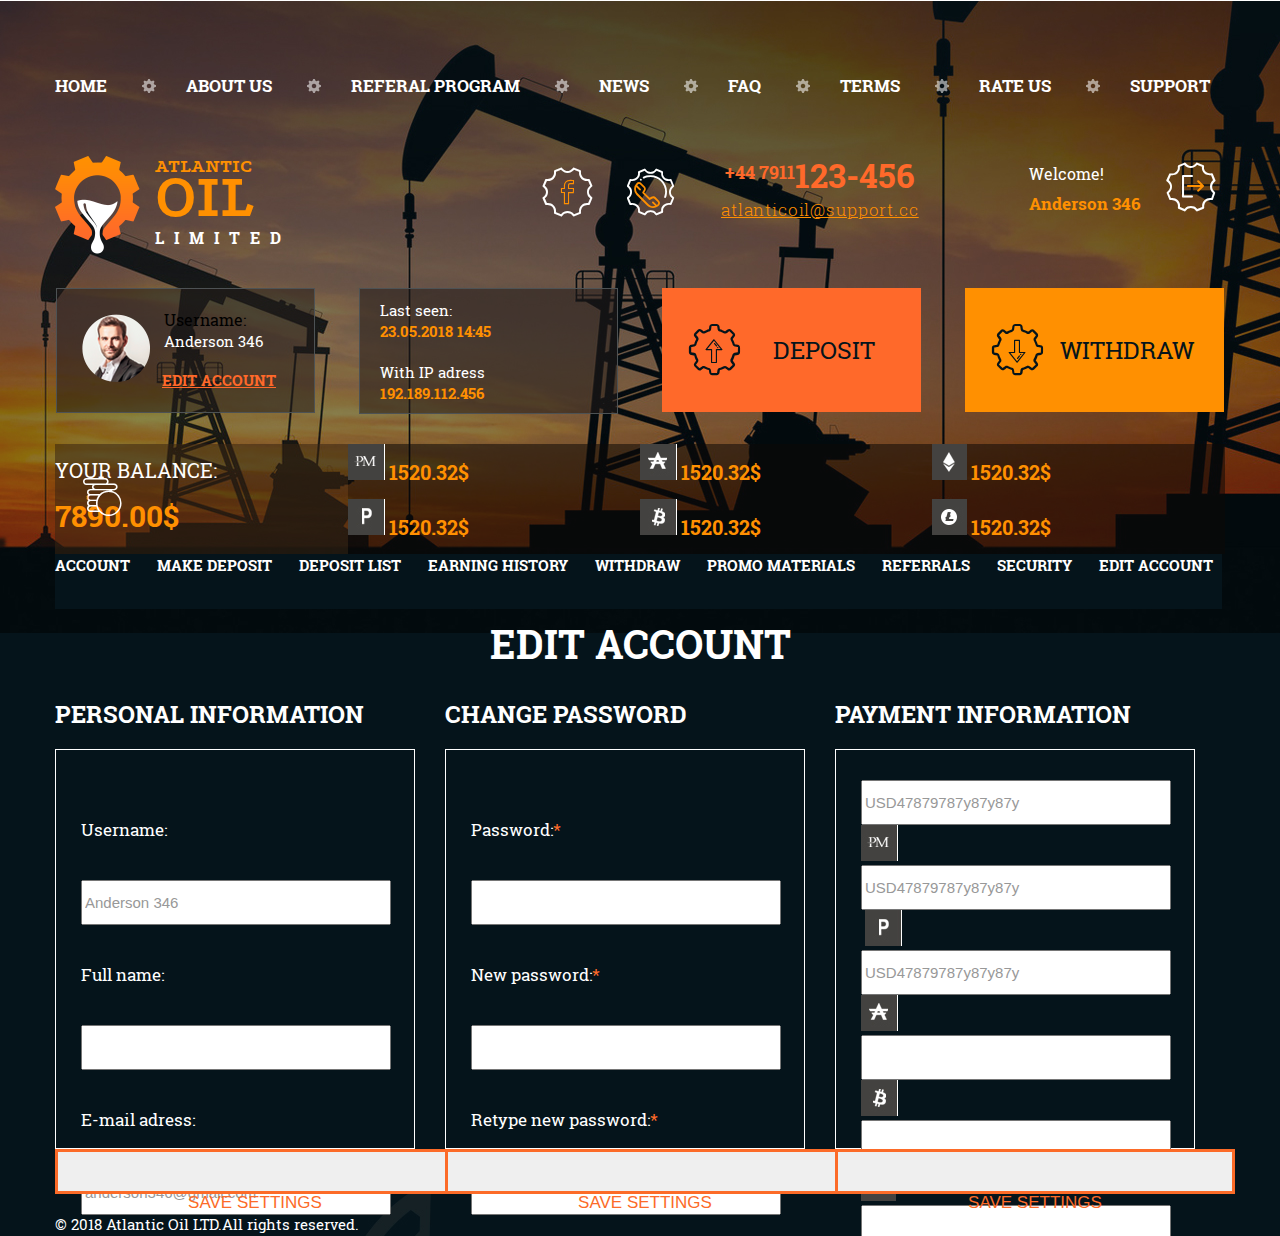
==== commit 2e3277c0: "правки по дз" ====
--- a/edit.html
+++ b/edit.html
@@ -109,7 +109,7 @@
                             <span>7890.00$</span>
                         </div>
                     </div>
-                    <div class="tablePay">
+                    <div class="tablePay clear">
                         <div class="tablePayList">
                             <ul>
                                 <li>
--- a/css/style.css
+++ b/css/style.css
@@ -1,5 +1,21 @@
-* {
+*,
+*::before,
+*::after {
     box-sizing: border-box;
+}
+
+a,
+button {
+    -webkit-transition: all .3s;
+    -moz-transition: all 0.3s;
+    -ms-transition: all 0.3s;
+    -o-transition: all 0.3s;
+    transition: all 0.3s;
+}
+
+a:hover,
+button:hover {
+    opacity: 0.7;
 }
 
 body {
@@ -1036,7 +1052,7 @@
 
 .tableTitle1 {
     position: relative;
-    padding: 125px 0px 110px;
+    padding: 125px 0px 65px;
 
 }
 
@@ -1061,6 +1077,7 @@
 
 .statBefore .tableTitle1 .titleLight {
     padding-left: 120px;
+    display: block;
 }
 
 .statistics .table1 {
@@ -1475,7 +1492,7 @@
     padding: 0px 90px 0px 0px;
 }
 
-.footMenu li + li::before {
+.footMenu li::before {
     content: '';
     display: block;
     width: 14px;
@@ -1577,13 +1594,14 @@
 }
 
 .yourBalance span:nth-child(2) {
+    display: block;
     font-size: 20px;
     line-height: 52px;
     text-transform: uppercase;
     color: #ffffff;
 }
 
-.yourBalance span:last-child {
+.yourBalance > span:last-child {
     font-size: 30px;
     line-height: 40px;
     font-weight: 700;
@@ -1810,7 +1828,7 @@
 /*}*/
 
 .tablePay li {
-    display: inline-block;
+    display: block;
 }
 
 .editWrap {
@@ -1832,22 +1850,31 @@
 
 .balance [class*="icon"] {
     font-size: 55px;
+    position: absolute;
+    top: 25px;
+    left: 20px;
 }
 
 .balance .yourBalance {
+    width: 100%;
+    position: relative;
+}
+
+.balance .tablePay .tablePayList {
+    width: 33.3333333%;
+    float: left;
+    background-color: rgba(12, 9, 7, 0.55);
+}
+
+.balance .balanceWrap {
     width: 25%;
-    float: left;
-}
-
-.balance .tablePay .tablePayList {
-    width: 25%;
-    float: left;
-    background-color: rgba(12, 9, 7, 0.55);
-}
-
-.balance .balanceWrap {
-    width: 300px;
     height: 110px;
     background-color: rgba(56, 37, 19, 0.55);
-}
-
+    float: left;
+}
+
+.balance .tablePay {
+    width: 75%;
+    float: left;
+}
+
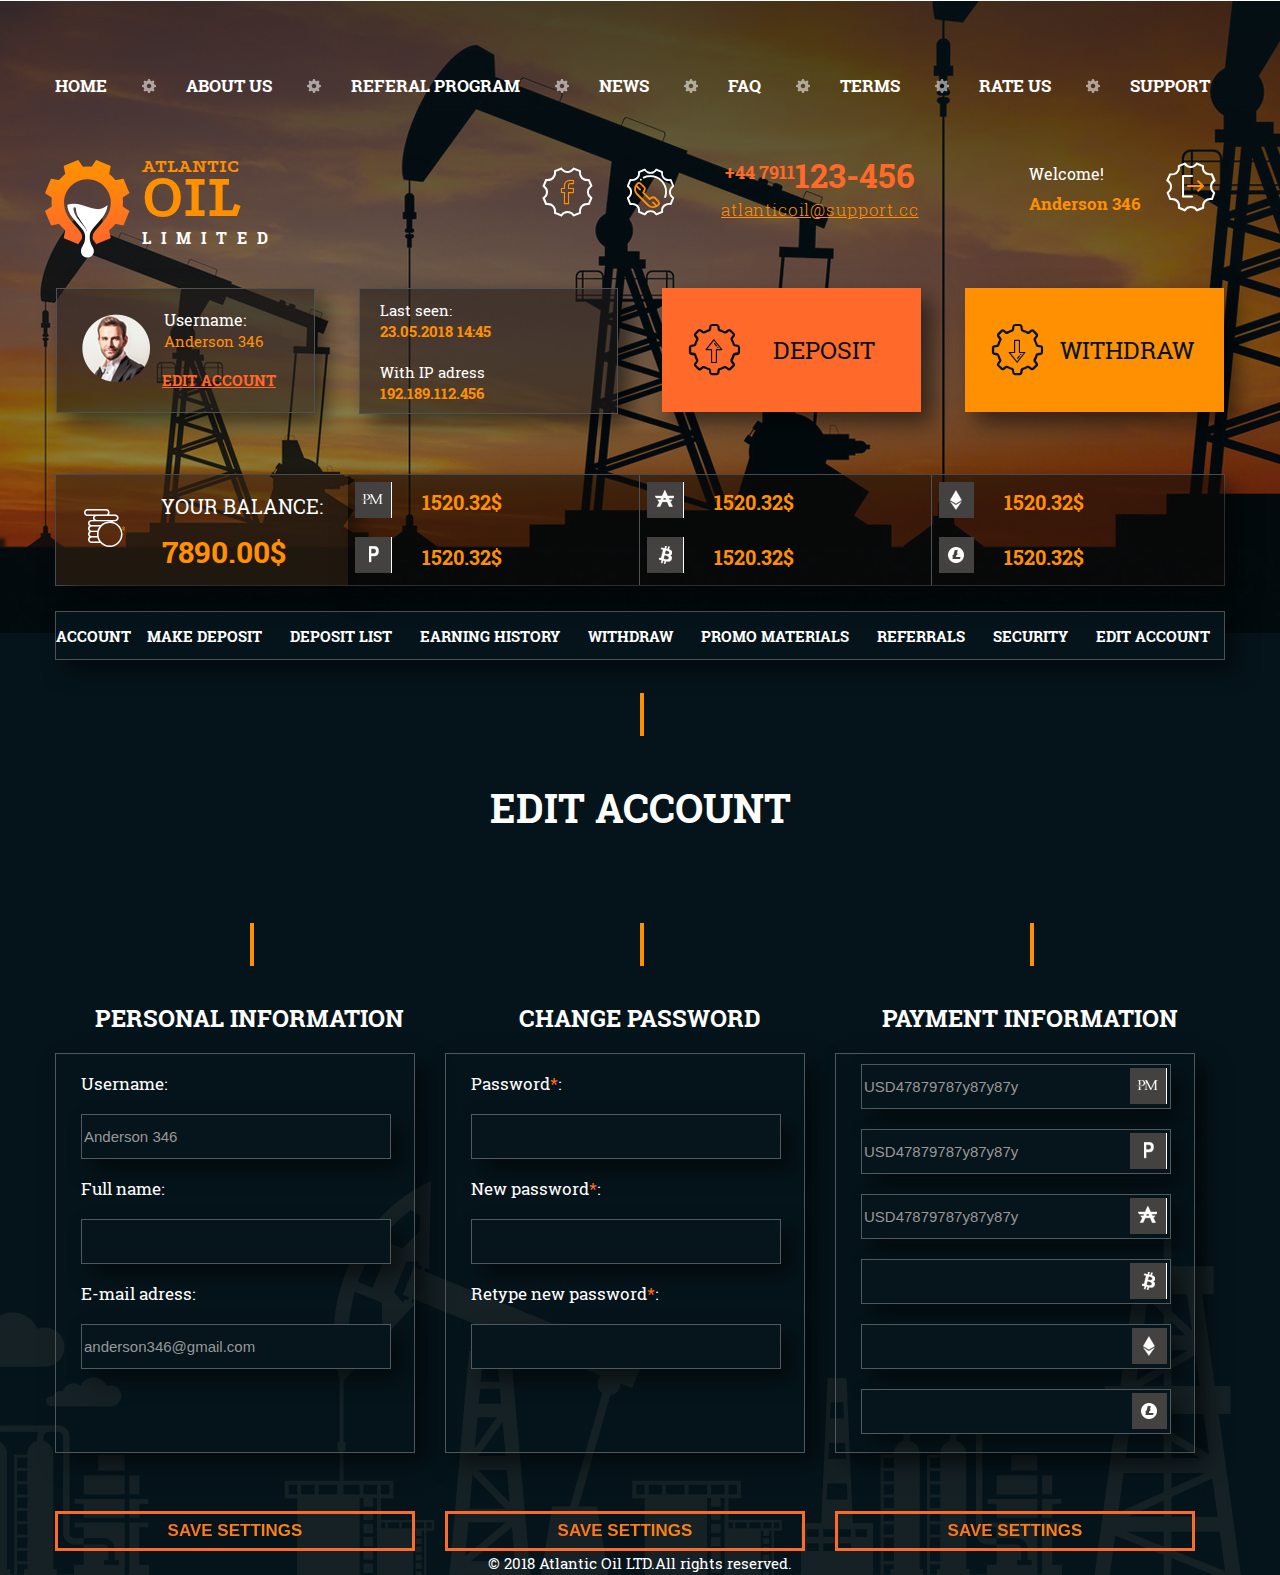
==== commit d8c0ede1: "правки по домашнему заданию" ====
--- a/edit.html
+++ b/edit.html
@@ -200,15 +200,15 @@
                             </div>
                             <form action="">
                                 <div class="item">
-                                    <label for="password">Password:<span>*</span></label>
+                                    <label for="password">Password<span>*</span>:</label>
                                     <input type="text" name="text" id="password">
                                 </div>
                                 <div class="item">
-                                    <label for="newPassword">New password:<span>*</span></label>
+                                    <label for="newPassword">New password<span>*</span>:</label>
                                     <input type="text" name="text" id="newPassword">
                                 </div>
                                 <div class="item">
-                                    <label for="reNewPassword">Retype new password:<span>*</span></label>
+                                    <label for="reNewPassword">Retype new password<span>*</span>:</label>
                                     <input type="text" name="text" id="reNewPassword">
                                 </div>
                             </form>
@@ -219,7 +219,7 @@
                                 <h3>payment information</h3>
                             </div>
                             <form action="">
-                                <div class="item">
+                                <div class="itemPay">
                                     <div>
                                         <input type="text" name="text" value="USD47879787y87y87y">
                                         <img src="img/png/pay_01.jpg" alt="">
--- a/css/style.css
+++ b/css/style.css
@@ -103,7 +103,7 @@
 }
 
 .logo img {
-    margin-right: 15px;
+    margin: 4px 12px 0px -10px;
 }
 
 .logo span + span {
@@ -221,6 +221,14 @@
     width: 100%;
     float: left;
     padding-top: 75px;
+}
+
+header .menu a:hover {
+    color: #d38327;
+}
+
+.footMenu a:hover {
+    color: #d38327;
 }
 
 .menu .headMenu li {
@@ -1541,7 +1549,7 @@
 .user span:nth-child(2) {
     font-size: 15px;
     line-height: 20px;
-    color: #ffffff;
+    color: #ff9001;
 }
 
 .user span:nth-child(3) {
@@ -1599,6 +1607,8 @@
     line-height: 52px;
     text-transform: uppercase;
     color: #ffffff;
+    padding: 5px 33px 0px 0px;
+    text-align: right;
 }
 
 .yourBalance > span:last-child {
@@ -1607,21 +1617,25 @@
     font-weight: 700;
     text-transform: uppercase;
     color: #ff9001;
+    padding: 0px 0px 0px 106px;
 }
 
 .tablePay span {
+    display: table-cell;
     font-size: 20px;
     line-height: 53px;
     color: #ff9001;
     font-weight: 700;
-}
-
-.menuEdit .headMenuEdit li {
+    padding-left: 30px;
+    vertical-align: middle;
+}
+
+.headMenuEdit li {
     display: inline-block;
 }
 
 .headMenuEdit li + li {
-    margin-left: 23px;
+    margin: 13px 12px;
 }
 
 header .headMenuEdit a {
@@ -1634,11 +1648,26 @@
 }
 
 .editAccount h2 {
+    position: relative;
     font-size: 40px;
     line-height: 70px;
     text-align: center;
     color: #ffffff;
     text-transform: uppercase;
+    margin: 107px 0px 140px;
+}
+
+.editAccount h2::before {
+    content: '';
+    display: block;
+    width: 4px;
+    height: 43px;
+    background-repeat: no-repeat;
+    background-position: center;
+    position: absolute;
+    left: 50%;
+    background-color: #ff9001;
+    margin-top: -80px;
 }
 
 .editAccount h3 {
@@ -1646,11 +1675,26 @@
     line-height: 70px;
     color: #ffffff;
     text-transform: uppercase;
+    text-align: center;
+    position: relative;
+}
+
+.editAccount h3::before {
+    content: '';
+    display: block;
+    width: 4px;
+    height: 43px;
+    background-repeat: no-repeat;
+    background-position: center;
+    position: absolute;
+    left: 50%;
+    background-color: #ff9001;
+    top: -60px;
 }
 
 .editAccount label {
     font-size: 17px;
-    line-height: 100px;
+    line-height: 60px;
     color: #ffffff;
 }
 
@@ -1666,15 +1710,24 @@
     color: #ff6a29;
 }
 
-.editAccount button {
-    font-size: 17px;
-    line-height: 100px;
-    width: 400px;
-    height: 45px;
-    color: #fc6b28;
+.editForm button {
+    font-size: 17px;
+    height: 40px;
+    width: 360px;
+    font-weight: 700;
     text-transform: uppercase;
     border: 3px solid #fc6b28;
     text-align: center;
+    margin: 58px 0px 0px;
+    background-color: transparent;
+    /* Permalink - use to edit and share this gradient: http://colorzilla.com/gradient-editor/#ff692a+1,ff9001+100 */
+    background: #ff692a; /* Old browsers */
+    background: -moz-linear-gradient(left, #ff692a 1%, #ff9001 100%); /* FF3.6-15 */
+    background: -webkit-linear-gradient(left, #ff692a 1%, #ff9001 100%); /* Chrome10-25,Safari5.1-6 */
+    background: linear-gradient(to right, #ff692a 1%, #ff9001 100%); /* W3C, IE10+, FF16+, Chrome26+, Opera12+, Safari7+ */
+    filter: progid:DXImageTransform.Microsoft.gradient(startColorstr='#ff692a', endColorstr='#ff9001', GradientType=1); /* IE6-9 */
+    -webkit-background-clip: text;
+    -webkit-text-fill-color: transparent;
 }
 
 .editCopyright span {
@@ -1778,6 +1831,7 @@
 
 .personalData .user div {
     padding: 0px 0px 14px 2px;
+    color: #ffffff;
 }
 
 .itemData .user {
@@ -1786,6 +1840,7 @@
     padding: 20px 0px 17px 105px;
     position: relative;
     border: 1px solid #4d5254;
+    box-shadow: 11px 11px 21px 0px rgba(0, 0, 0, 0.53);
 }
 
 .personalData .user img {
@@ -1798,6 +1853,7 @@
     display: block;
     background-color: rgba(35, 28, 25, 0.55);
     border: 1px solid #4d5254;
+    box-shadow: 11px 11px 21px 0px rgba(0, 0, 0, 0.53);
 }
 
 .itemData .deposit {
@@ -1806,6 +1862,7 @@
     background-color: #ff692a;
     text-align: center;
     padding: 12px 0px 12px 65px;
+    box-shadow: 11px 11px 21px 0px rgba(0, 0, 0, 0.53);
 }
 
 .itemData .withdraw {
@@ -1814,21 +1871,22 @@
     background-color: #ff9001;
     text-align: center;
     padding: 12px 0px 12px 65px;
+    box-shadow: 11px 11px 21px 0px rgba(0, 0, 0, 0.53);
 }
 
 .menuEditWrap {
-    width: 1167px;
+    width: 100%;
     height: 55px;
     background-color: #05141b;
 }
 
 /*.balance .tablePay {*/
-    /*float: left;*/
-    /*width: 75%;*/
+/*float: left;*/
+/*width: 75%;*/
 /*}*/
 
 .tablePay li {
-    display: block;
+    display: table-row;
 }
 
 .editWrap {
@@ -1844,8 +1902,9 @@
 .editWrap .editForm form {
     width: 360px;
     height: 400px;
-    border: 1px solid #ffffff;
-    padding: 30px 25px 90px;
+    border: 1px solid #4e585d;
+    padding: 0px 25px 0px 25px;
+    box-shadow: 11px 11px 21px 0px rgba(0, 0, 0, 0.53);
 }
 
 .balance [class*="icon"] {
@@ -1856,7 +1915,8 @@
 }
 
 .balance .yourBalance {
-    width: 100%;
+
+    width: 300px;
     position: relative;
 }
 
@@ -1864,6 +1924,8 @@
     width: 33.3333333%;
     float: left;
     background-color: rgba(12, 9, 7, 0.55);
+    display: table;
+    border-right: 1px solid #4d5254;
 }
 
 .balance .balanceWrap {
@@ -1871,10 +1933,57 @@
     height: 110px;
     background-color: rgba(56, 37, 19, 0.55);
     float: left;
+    box-shadow: 11px 11px 21px 0px rgba(0, 0, 0, 0.53);
 }
 
 .balance .tablePay {
+    box-shadow: 11px 11px 21px 0px rgba(0, 0, 0, 0.53);
     width: 75%;
     float: left;
 }
 
+.tablePayList img {
+    padding: 7px 0px 12px 7px;
+    display: table-cell;
+}
+
+.balance {
+    border: 1px solid #4d5254;
+    margin: 30px 0 25px;
+}
+
+.tablePay .tablePayList:last-child {
+    border-right: none;
+}
+
+.headMenuEdit {
+    border: 1px solid #4d5254;
+    box-shadow: 11px 11px 21px 0px rgba(0, 0, 0, 0.53);
+}
+
+.headMenuEdit a:hover {
+    color: #05141b;
+    background-color: #ff692a;
+}
+
+.editForm input {
+    background-color: #06141b;
+    border: 1px solid #4f595e;
+    box-shadow: 11px 11px 21px 0px rgba(0, 0, 0, 0.53);
+}
+
+.editCopyright {
+    text-align: center;
+}
+
+.itemPay div {
+    display: inline-block;
+    margin: 10px 0px 10px 0px;
+    position: relative;
+}
+
+.itemPay div img {
+    position: absolute;
+    top: 4px;
+    right: 4px;
+}
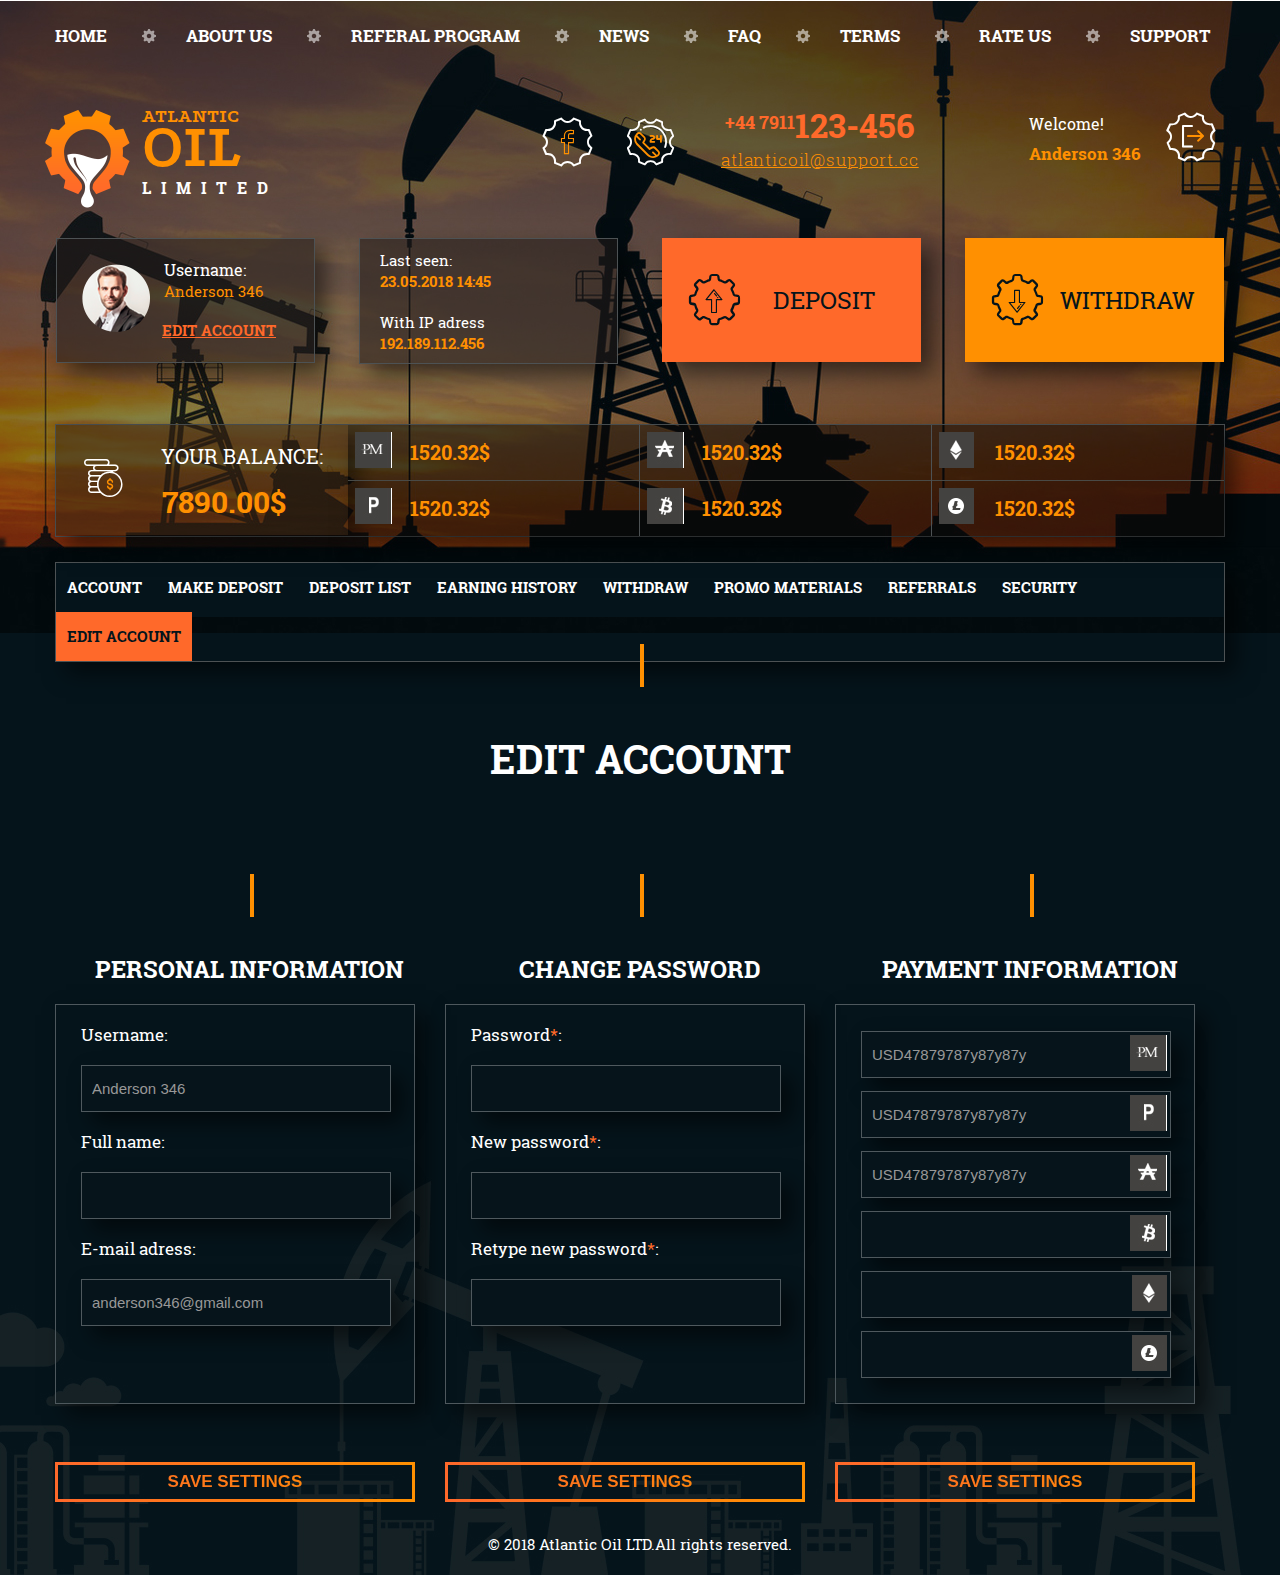
==== commit de2b9b3c: "правки по дз" ====
--- a/edit.html
+++ b/edit.html
@@ -40,6 +40,8 @@
                         <a href="#"><span class="icon-support">
                             <span class="path1"></span>
                             <span class="path2"></span>
+                            <span class="path3"></span>
+                            <span class="path4"></span>
                             </span></a>
                         <div class="editContact">
                             <a href="#" class="phone">
@@ -113,11 +115,15 @@
                         <div class="tablePayList">
                             <ul>
                                 <li>
-                                    <img src="img/png/pay_01.jpg" alt="">
-                                    <span>1520.32$</span>
-                                </li>
-                                <li>
-                                    <img src="img/png/pay_09.jpg" alt="">
+                                    <span>
+                                        <img src="img/png/pay_01.jpg" alt="">
+                                    </span>
+                                    <span>1520.32$</span>
+                                </li>
+                                <li>
+                                    <span>
+                                        <img src="img/png/pay_09.jpg" alt="">
+                                    </span>
                                     <span>1520.32$</span>
                                 </li>
                             </ul>
@@ -125,11 +131,15 @@
                         <div class="tablePayList">
                             <ul>
                                 <li>
-                                    <img src="img/png/pay_03.jpg" alt="">
-                                    <span>1520.32$</span>
-                                </li>
-                                <li>
-                                    <img src="img/png/pay_10.jpg" alt="">
+                                    <span>
+                                        <img src="img/png/pay_03.jpg" alt="">
+                                    </span>
+                                    <span>1520.32$</span>
+                                </li>
+                                <li>
+                                    <span>
+                                        <img src="img/png/pay_10.jpg" alt="">
+                                    </span>
                                     <span>1520.32$</span>
                                 </li>
                             </ul>
@@ -137,11 +147,15 @@
                         <div class="tablePayList">
                             <ul>
                                 <li>
-                                    <img src="img/png/pay_05.png" alt="">
-                                    <span>1520.32$</span>
-                                </li>
-                                <li>
-                                    <img src="img/png/pay_11.jpg" alt="">
+                                    <span>
+                                        <img src="img/png/pay_05.png" alt="">
+                                    </span>
+                                    <span>1520.32$</span>
+                                </li>
+                                <li>
+                                    <span>
+                                        <img src="img/png/pay_11.jpg" alt="">
+                                    </span>
                                     <span>1520.32$</span>
                                 </li>
                             </ul>
@@ -159,7 +173,7 @@
                             <li><a href="#">promo materials</a></li>
                             <li><a href="#">referrals</a></li>
                             <li><a href="#">security</a></li>
-                            <li><a href="#">edit account</a></li>
+                            <li><a href="#" class="active">edit account</a></li>
                         </ul>
                     </div>
                 </div>
--- a/css/style.css
+++ b/css/style.css
@@ -220,7 +220,7 @@
 .menu {
     width: 100%;
     float: left;
-    padding-top: 75px;
+    padding-top: 25px;
 }
 
 header .menu a:hover {
@@ -506,9 +506,9 @@
 }
 
 .advantages {
-    background-size: cover;
-    background-repeat: no-repeat;
-    background-position: center;
+    background-repeat: no-repeat;
+    background-position: center bottom;
+    background-color: #f7e2c9;
 }
 
 .subscribe {
@@ -524,9 +524,20 @@
 }
 
 .statistics {
-    background-size: cover;
+    position: relative;
+    z-index: 1;
+}
+
+.statistics .backImg {
+    position: absolute;
+    width: 1920px;
+    height: 1291px;
+    top: -13px;
+    left: 50%;
+    margin-left: -960px;
     background-repeat: no-repeat;
     background-position: center;
+    z-index: -1;
 }
 
 .referal {
@@ -1601,7 +1612,7 @@
     text-transform: uppercase;
 }
 
-.yourBalance span:nth-child(2) {
+.yourBalance > span:nth-child(2) {
     display: block;
     font-size: 20px;
     line-height: 52px;
@@ -1626,25 +1637,30 @@
     line-height: 53px;
     color: #ff9001;
     font-weight: 700;
-    padding-left: 30px;
     vertical-align: middle;
+}
+
+.tablePay li + li span {
+    border-top: 1px solid #494a46;
+}
+
+.tablePay li span:first-child {
+    width: 60px;
 }
 
 .headMenuEdit li {
     display: inline-block;
 }
 
-.headMenuEdit li + li {
-    margin: 13px 12px;
-}
-
 header .headMenuEdit a {
     font-size: 15px;
-    line-height: 20px;
+    line-height: 49px;
     color: #ffffff;
     text-transform: uppercase;
     text-decoration: none;
     font-weight: 700;
+    padding: 0px 11px;
+    display: block;
 }
 
 .editAccount h2 {
@@ -1703,7 +1719,7 @@
     line-height: 100px;
     color: #989898;
     width: 310px;
-    height: 45px;
+    height: 47px;
 }
 
 .editAccount label span {
@@ -1728,6 +1744,8 @@
     filter: progid:DXImageTransform.Microsoft.gradient(startColorstr='#ff692a', endColorstr='#ff9001', GradientType=1); /* IE6-9 */
     -webkit-background-clip: text;
     -webkit-text-fill-color: transparent;
+    border-image: linear-gradient(to right, #ff692a 1%, #ff9001 100%);
+    border-image-slice: 1;
 }
 
 .editCopyright span {
@@ -1770,6 +1788,11 @@
     font-size: 18px;
     line-height: 15px;
     vertical-align: top;
+}
+
+
+.editAccount {
+    padding-bottom: 30px;
 }
 
 .editContact .supp {
@@ -1885,14 +1908,23 @@
 /*width: 75%;*/
 /*}*/
 
+.tablePay ul {
+    display: table;
+    width: 100%;
+}
+
+.tablePay li span {
+    width: 220px;
+}
+
 .tablePay li {
     display: table-row;
 }
 
-.editWrap {
-    float: left;
-    width: 100%;
-}
+/*.editWrap {*/
+    /*float: left;*/
+    /*width: 100%;*/
+/*}*/
 
 .editForm {
     float: left;
@@ -1961,7 +1993,7 @@
     box-shadow: 11px 11px 21px 0px rgba(0, 0, 0, 0.53);
 }
 
-.headMenuEdit a:hover {
+.headMenuEdit a:hover,.headMenuEdit a.active {
     color: #05141b;
     background-color: #ff692a;
 }
@@ -1970,16 +2002,22 @@
     background-color: #06141b;
     border: 1px solid #4f595e;
     box-shadow: 11px 11px 21px 0px rgba(0, 0, 0, 0.53);
+    padding-left: 10px;
 }
 
 .editCopyright {
     text-align: center;
+    margin-top: 30px;
 }
 
 .itemPay div {
     display: inline-block;
-    margin: 10px 0px 10px 0px;
-    position: relative;
+    margin: 6px 0px 7px 0px;
+    position: relative;
+}
+
+.itemPay {
+    padding-top: 20px;
 }
 
 .itemPay div img {
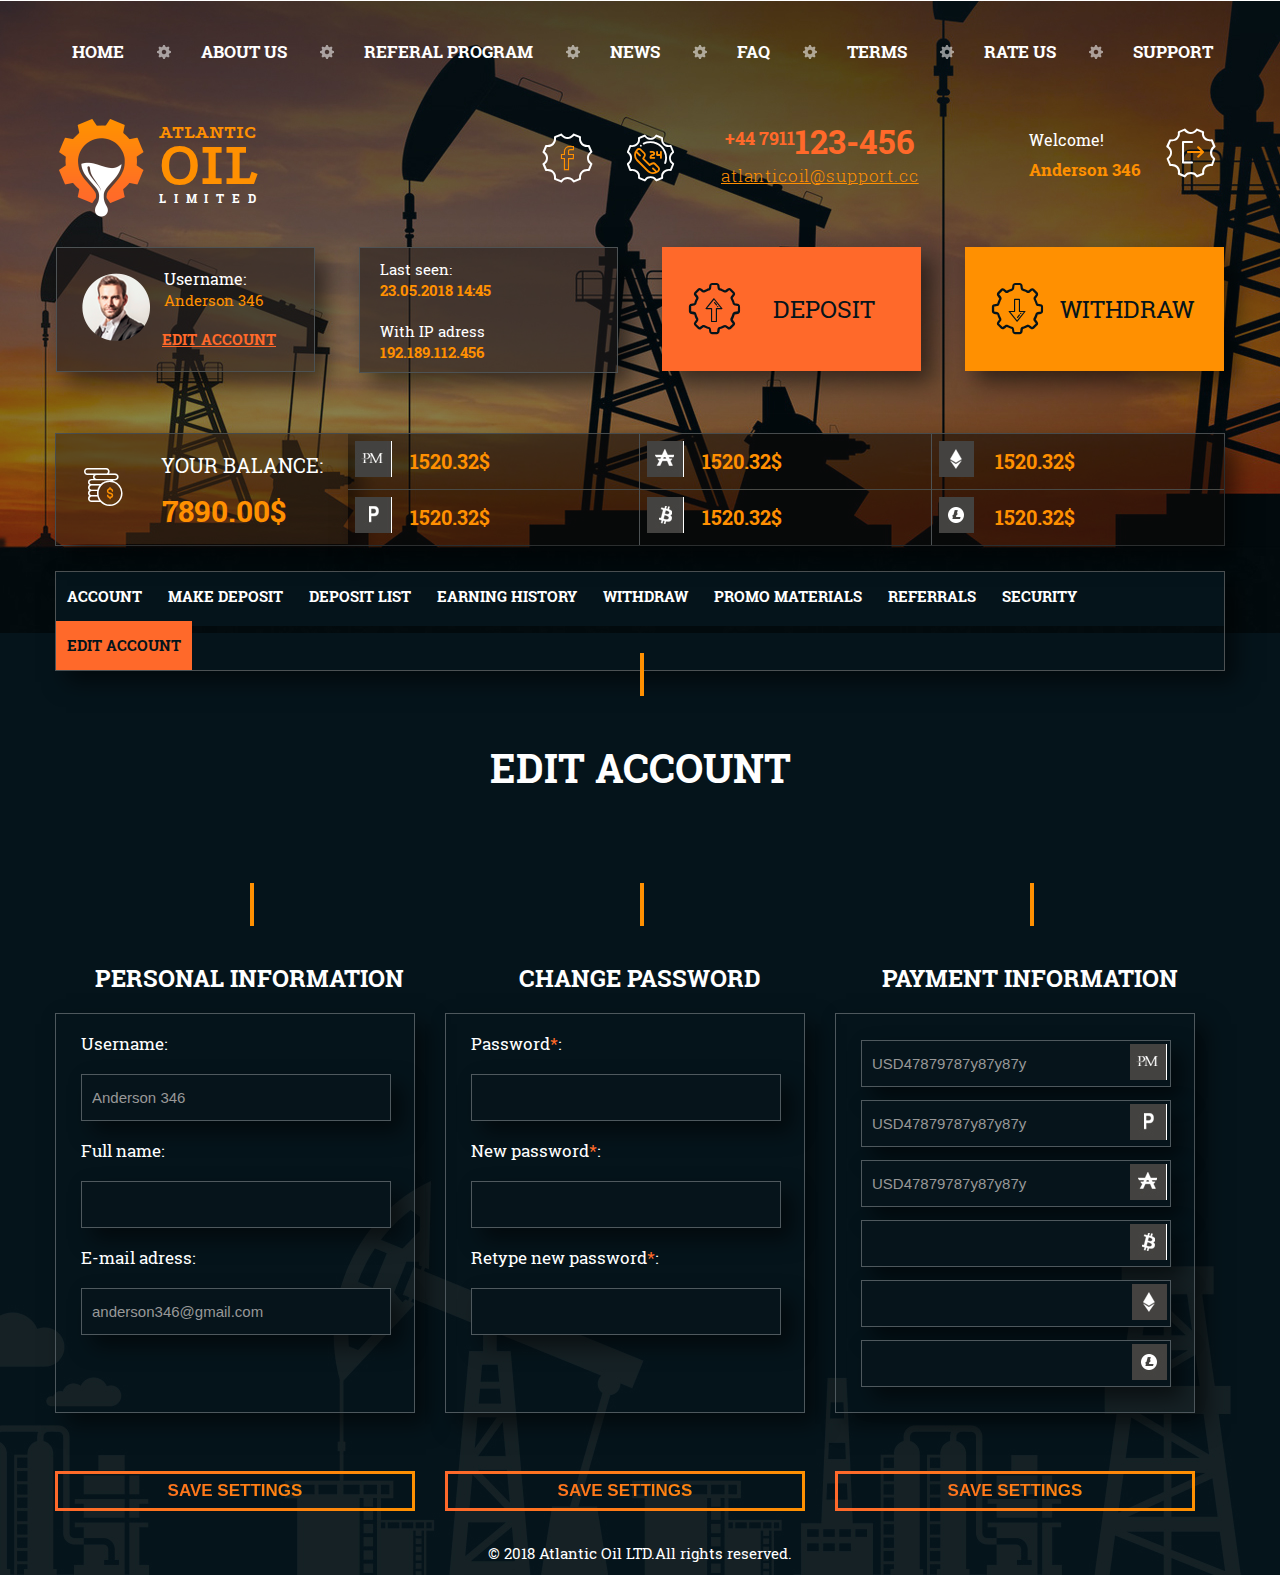
==== commit 86eb1f00: "правки по дз" ====
--- a/edit.html
+++ b/edit.html
@@ -2,6 +2,7 @@
 <html lang="en">
 <head>
     <meta charset="UTF-8">
+    <meta name="viewport" content="width=device-width, initial-scale=1.0">
     <title>Edit</title>
     <link rel="stylesheet" href="fonts/stylesheet.css">
     <link rel="stylesheet" href="fonts/icomoon/style.css">
--- a/css/style.css
+++ b/css/style.css
@@ -103,11 +103,11 @@
 }
 
 .logo img {
-    margin: 4px 12px 0px -10px;
+    margin: -3px 15px 0px 4px;
 }
 
 .logo span + span {
-    padding-bottom: 10px;
+   padding: 2px 0px 0px 0px;
 }
 
 .logoSpan1 {
@@ -150,7 +150,7 @@
 .contacts a {
     display: block;
     text-align: center;
-    margin: 25px;
+    padding: 19px 0px 0px 5px;
 }
 
 .contact {
@@ -161,13 +161,13 @@
 .contacts span[class="icon-soc1"] {
     display: block;
     position: absolute;
-    left: 200px;
-    top: 60px;
+    left: 210px;
+    top: 70px;
 }
 
 .contact span {
-    font-size: 18px;
-    line-height: 15px;
+    font-size: 19px;
+    line-height: 19px;
     vertical-align: top;
 }
 
@@ -181,8 +181,8 @@
 .contacts span[class="icon-support"] {
     display: block;
     position: absolute;
-    right: 0;
-    top: 60px;
+    right: -4px;
+    top: 69px;
 }
 
 span[class*="icon"] .path2,
@@ -210,7 +210,7 @@
 }
 
 header .contacts [class*="icon"] {
-    font-size: 55px;
+    font-size: 59px;
 }
 
 header .contacts a:not(.supp) {
@@ -220,7 +220,7 @@
 .menu {
     width: 100%;
     float: left;
-    padding-top: 25px;
+    padding: 41px 0px 0px 17px;
 }
 
 header .menu a:hover {
@@ -237,7 +237,7 @@
 }
 
 .menu .headMenu li + li {
-    margin-left: 75px;
+    margin-left: 73px;
 }
 
 .headMenu li + li::before {
@@ -265,11 +265,11 @@
 
 .tagline {
     text-align: left;
-    margin-top: 150px;
+    margin-top: 79px;
 }
 
 .tagline1 {
-    font-size: 50px;
+    font-size: 52px;
     font-weight: 700;
     line-height: 80px;
     color: #ffffff;
@@ -279,7 +279,7 @@
 
 .tagline2 {
     font-family: Podkova;
-    font-size: 133px;
+    font-size: 139px;
     line-height: 133px;
     font-weight: 700;
     color: #ffffff;
@@ -293,13 +293,17 @@
     color: #ffffff;
     text-transform: uppercase;
     text-align: left;
-    letter-spacing: 0.35em;
+    letter-spacing: 0.36em;
 }
 
 .logSub a {
     display: inline-block;
-    margin-right: 30px;
-    margin-top: 125px;
+    margin-right: 29px;
+    margin-top: 101px;
+    animation-name: buttonAnimation;
+    animation-duration: 4s;
+    animation-iteration-count: infinite;
+    animation-timing-function: ease-in-out;
 }
 
 .btnColor2 {
@@ -331,7 +335,7 @@
 }
 
 .loginOffers .captionLight {
-    margin-top: 245px;
+    margin-top: 219px;
 }
 
 .captionLight {
@@ -358,7 +362,7 @@
 }
 
 .calculator .captionDark {
-    padding: 185px 0px 110px;
+    padding: 203px 0px 83px;
 }
 
 .calculator .captionDark::before {
@@ -405,7 +409,7 @@
 }
 
 .advantages .captionDark {
-    padding: 185px 0px 160px;
+    padding: 160px 0px 45px;
 }
 
 .referal .captionDark {
@@ -435,8 +439,8 @@
 }
 
 .captionLight h2 {
-    font-size: 50px;
-    line-height: 70px;
+    font-size: 53px;
+    line-height: 43px;
     font-weight: 700;
     color: #ffffff;
 }
@@ -464,6 +468,12 @@
     color: #333333;
 }
 
+.sliderOffers .card{
+    float: left;
+    width: 25%;
+    padding: 185px 0px 240px;
+}
+
 .sliderOffers [class*="icon"] {
     font-size: 92px;
     display: block;
@@ -496,7 +506,8 @@
     background-size: cover;
     background-repeat: no-repeat;
     background-position: center;
-    padding-bottom: 370px;
+    padding-bottom: 270px;
+
 }
 
 .about {
@@ -738,8 +749,8 @@
 }
 
 .calc .getMoney {
-    font-size: 17px;
-    line-height: 30px;
+    font-size: 18px;
+    line-height: 40px;
     color: #05141b;
     text-align: center;
     padding-top: 55px;
@@ -758,14 +769,14 @@
     letter-spacing: 0.05em;
     position: absolute;
     left: 41%;
-    bottom: -25px;
+    bottom: -31px;
     box-shadow: 0px 0px 21px 0px rgba(0, 0, 0, 0.21);
 }
 
 .infoWrap {
     float: left;
     width: 100%;
-    margin-top: 110px;
+    margin-top: 11px;
 }
 
 .about {
@@ -779,7 +790,7 @@
 .info {
     width: 50%;
     float: left;
-    margin-top: -16px;
+    margin: -35px 0px -18px 0px;
 }
 
 .license {
@@ -803,16 +814,16 @@
 
 .infoLicense {
     width: 260px;
-    height: 345px;
+    height: 375px;
     background-color: rgba(18, 28, 31, 0.77);
     text-align: left;
-    padding: 20px;
+    padding: 20px 20px 5px 10px;
     position: relative;
     border: 1px solid rgba(255, 255, 255, 0.29);
 }
 
 .infoLicense > div {
-    padding: 8px;
+     padding:  3px 0px 21px 32px;
 }
 
 .video {
@@ -826,7 +837,7 @@
     font-size: 17px;
     line-height: 30px;
     color: #ffffff;
-    padding: 3px 50px 5px 0px
+    padding: 22px 50px 5px 0px;
 }
 
 .info b {
@@ -859,7 +870,7 @@
 .about1 p {
     font-size: 17px;
     line-height: 30px;
-    padding: 55px 0px 112px;
+    padding: 55px 0px 0px;
 }
 
 .checkCompany {
@@ -919,7 +930,7 @@
 
 .video .captionVideo {
     display: block;
-    padding: 365px;
+    padding: 332px;
     text-align: center;
     color: #ffffff;
 }
@@ -938,11 +949,11 @@
 }
 
 .advantages [class*="icon"] {
-    font-size: 65px;
+    font-size: 90px;
 }
 
 .advantages ul li {
-    padding-bottom: 75px;
+    padding-bottom: 67px;
     position: relative;
 }
 
@@ -951,21 +962,21 @@
     float: left;
     text-align: left;
     position: relative;
-    padding: 70px;
+    padding: 70px 0px 0px 25px
 }
 
 .leftItem span[class*="icon"] {
     display: block;
     position: absolute;
-    left: 0;
-    top: -6px;
+    left: -40px;
+    top: -10px;
 }
 
 .rightItem span[class*="icon"] {
     display: block;
     position: absolute;
-    right: 0;
-    top: -6px;
+    right: -74px;
+    top: -5px;
 }
 
 .leftItem ul li div {
@@ -973,7 +984,7 @@
 }
 
 .rightItem ul li div {
-    padding-right: 75px;
+    padding-right: 37px;
 }
 
 .advantages .rightItem {
@@ -1118,7 +1129,7 @@
 
 .statistics .table1 li .name {
     width: 145px;
-    padding-left: 20px;
+    padding-left: 12px;
 }
 
 .statistics .table1 li .sum {
@@ -1155,7 +1166,7 @@
 
 .statistics .table2 li .name {
     width: 145px;
-    padding-left: 20px;
+    padding-left: 10px;
 }
 
 .statistics .table2 li .sum {
@@ -1225,7 +1236,7 @@
     width: 470px;
     height: 470px;
     left: 30%;
-    top: 200px;
+    top: 228px;
     position: relative;
     background-position: center;
     background-repeat: no-repeat;
@@ -1270,13 +1281,13 @@
     line-height: 24px;
     color: #ffffff;
     text-align: left;
-    padding-bottom: 30px;
+    padding-bottom: 20px;
 }
 
 .statTextWrap {
     float: left;
     width: 100%;
-    margin: 200px 0px 110px 0px
+    margin: 130px 0px 110px -5px
 }
 
 .statisticsText {
@@ -1308,7 +1319,7 @@
     font-weight: 700;
     color: #05141b;
     text-align: center;
-    padding-top: 75px;
+    padding-top: 10px;
 }
 
 .referal p:nth-child(3) {
@@ -1320,10 +1331,10 @@
 }
 
 .referal .referalTitle {
-    padding: 50px;
+    padding: 43px;
     display: block;
     font-size: 40px;
-    line-height: 30px;
+    line-height: 16px;
     font-weight: 700;
     text-transform: uppercase;
     text-align: center;
@@ -1425,10 +1436,10 @@
 }
 
 .logoSpan3 {
-    font-size: 16px;
+    font-size: 12px;
     line-height: 20px;
     font-weight: 700;
-    letter-spacing: 0.6em;
+    letter-spacing: 0.65em;
     color: #ffffff;
     text-transform: uppercase;
 }
@@ -2025,3 +2036,32 @@
     top: 4px;
     right: 4px;
 }
+
+/*АНИМАЦИЯ !!!*/
+
+@keyframes buttonAnimation {
+    0% {
+        -webkit-transform: scale(0,3);
+        -moz-transform: scale(0,3);
+        -ms-transform: scale(0,3);
+        -o-transform: scale(0,3);
+        transform: scale(0,3);
+        opacity: 0;
+    }
+    50% {
+        -webkit-transform: scale(0.6);
+        -moz-transform: scale(0.6);
+        -ms-transform: scale(0.6);
+        -o-transform: scale(0.6);
+        transform: scale(0.6);
+        opacity: 0.6;
+    }
+    100% {
+        -webkit-transform: scale(1);
+        -moz-transform: scale(1);
+        -ms-transform: scale(1);
+        -o-transform: scale(1);
+        transform: scale(1);
+        opacity: 1;
+    }
+}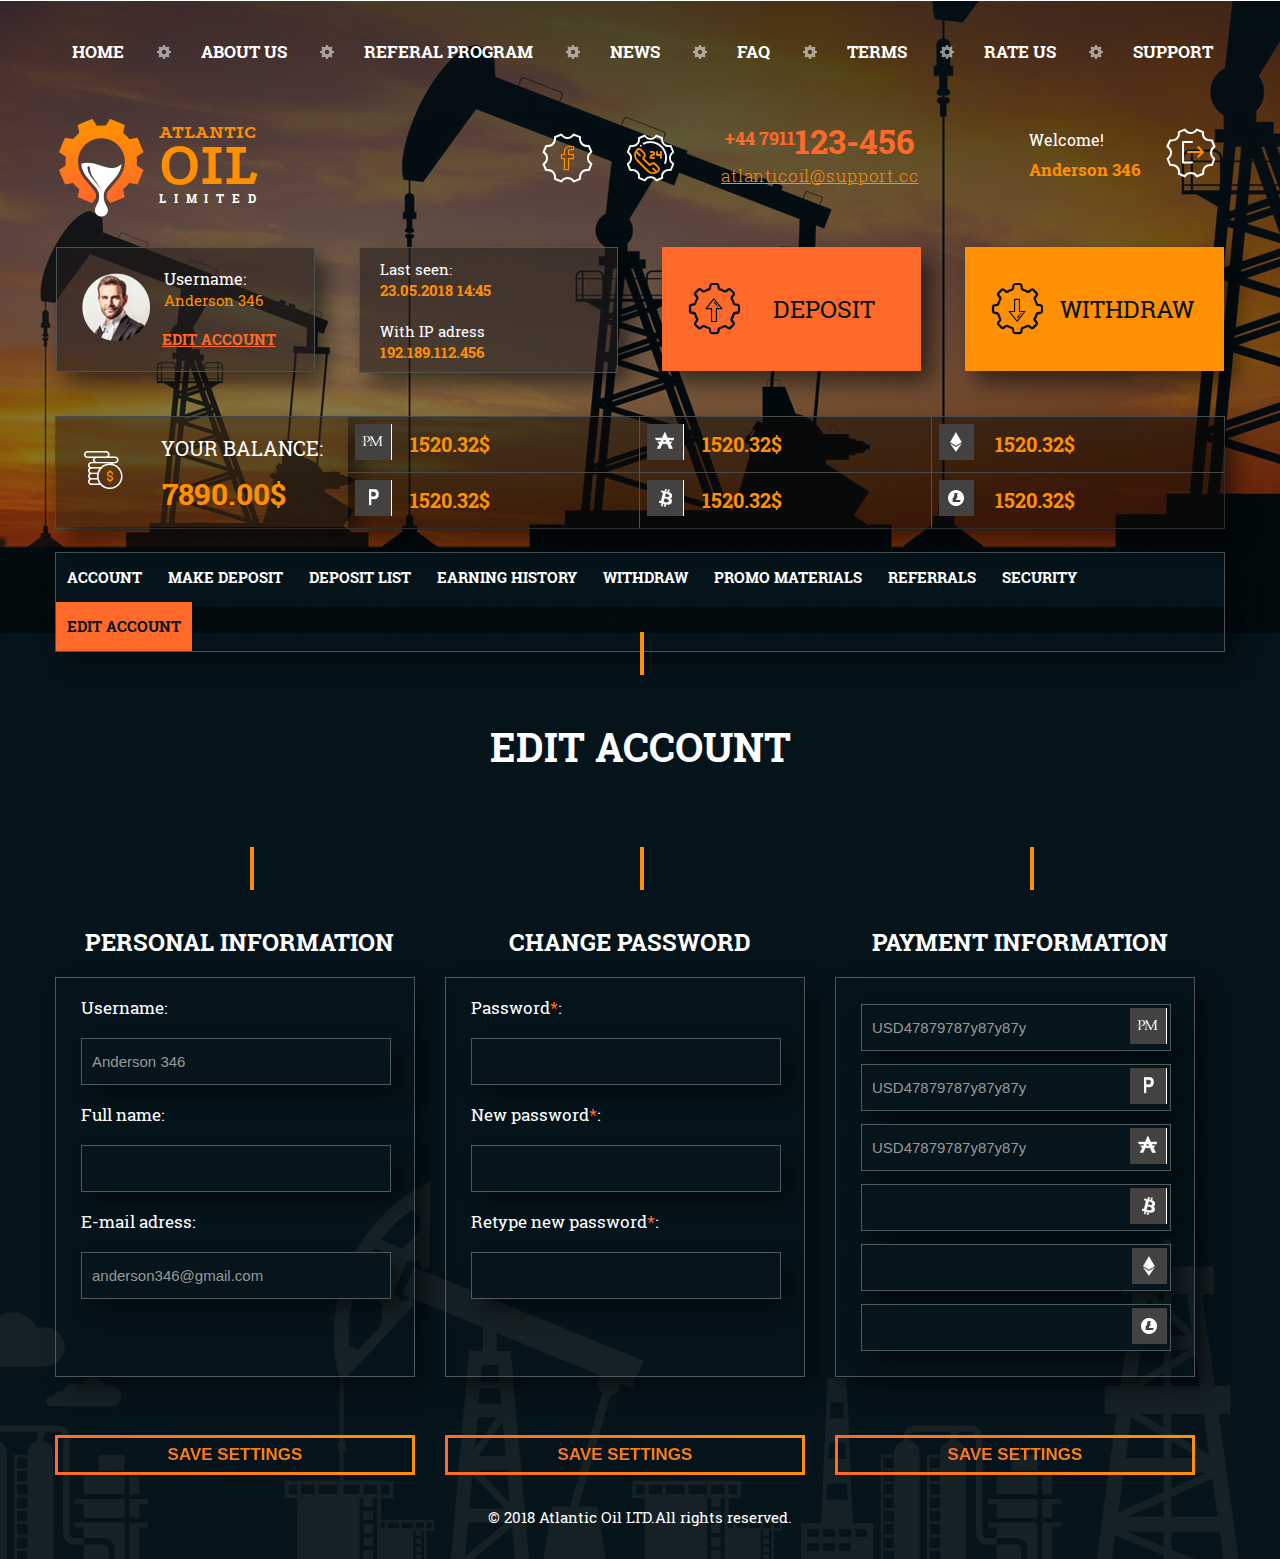
==== commit 438be102: "подготовил проект к стилизации" ====
--- a/edit.html
+++ b/edit.html
@@ -1,4 +1,4 @@
-<!DOCTYPE html>
+    <!DOCTYPE html>
 <html lang="en">
 <head>
     <meta charset="UTF-8">
@@ -7,6 +7,9 @@
     <link rel="stylesheet" href="fonts/stylesheet.css">
     <link rel="stylesheet" href="fonts/icomoon/style.css">
     <link rel="stylesheet" href="css/style.css">
+    <link rel="stylesheet" href="css/responsive.css">
+    <script type="text/javascript" src="js/jquery-3.3.1.min.js"></script>
+    <script type='text/javascript' src='js/script.js'></script>
 </head>
 <body>
 <div class="bodyWrap">
--- a/css/style.css
+++ b/css/style.css
@@ -300,10 +300,8 @@
     display: inline-block;
     margin-right: 29px;
     margin-top: 101px;
-    animation-name: buttonAnimation;
-    animation-duration: 4s;
-    animation-iteration-count: infinite;
-    animation-timing-function: ease-in-out;
+    animation: buttonAnimation 4s infinite ease-in-out;
+    animation-delay: 3s;
 }
 
 .btnColor2 {
@@ -362,7 +360,7 @@
 }
 
 .calculator .captionDark {
-    padding: 203px 0px 83px;
+    padding: 195px 0px 50px;
 }
 
 .calculator .captionDark::before {
@@ -375,7 +373,7 @@
     background-color: #ff9001;
     position: absolute;
     left: 50%;
-    margin-top: -40px;
+    margin-top: -45px;
 }
 
 .about .captionLight::before {
@@ -468,34 +466,81 @@
     color: #333333;
 }
 
-.sliderOffers .card{
-    float: left;
-    width: 25%;
-    padding: 185px 0px 240px;
-}
-
-.sliderOffers [class*="icon"] {
+.slider {
+    padding: 80px 0px 60px 0px;
+}
+
+.slider .item {
+    position: relative;
+    background-position: center;
+    background-size: cover;
+    background-repeat: no-repeat;
+    width: 260px;
+    height: 335px;
+    border: 1px solid #5d6464;
+}
+
+.slider .owl-nav > button[class*="owl"] {
+    position: absolute;
+    text-align: center;
+    font-size: 50px;
+    font-weight: bold;
+    line-height: 58px;
+    top: 50%;
+    color: #ff9001;
+    margin-top: -30px;
+    outline: none;
+}
+
+.slider .owl-nav button.owl-prev {
+    left: 0px;
+}
+
+.slider .owl-nav button.owl-next {
+    left: calc(100% + -115px);
+}
+
+.slider [class*="icon"] {
     font-size: 92px;
-    display: block;
-}
-
-.sliderOffers [class*="card"] > span:first-child {
+    position: absolute;
+    top: 65px;
+    left: 85px;
+    display: block;
+}
+
+.slider [class*="icon-leftLight"] {
+    top: -20px;
+    left: -80px;
+}
+
+.slider [class*="icon-rightLight"] {
+    top: -20px;
+    right: -30px;
+}
+
+.slider [class*="item"] > span:first-child {
+    position: absolute;
+    top: 3px;
+    right: 0;
     font-size: 70px;
     line-height: 40px;
     font-weight: 700;
     color: #333333;
 }
 
-.sliderOffers [class*="card"] > span:nth-child(3) {
+.slider [class*="item"] > span:nth-child(3) {
     font-size: 45px;
+    text-align: center;
     line-height: 40px;
     font-weight: 700;
     color: #ff9001;
     display: block;
-}
-
-.sliderOffers [class*="card"] > span:nth-child(4) {
+    padding-top: 200px;
+}
+
+.slider [class*="item"] > span:nth-child(4) {
     font-size: 18px;
+    text-align: center;
     line-height: 30px;
     color: #ff692a;
     font-weight: 300;
@@ -592,16 +637,26 @@
 }
 
 .calculator .calc .line1 {
-    margin: 0 0 0 60px;
-    padding-top: 80px;
+    /*margin: 0 0 0 60px;*/
+    padding: 80px 0px 0px 60px;
+    display: inline-block;
 }
 
 .calc .line1 div {
     display: inline-block;
 }
 
-.calc .line1 div + div {
-    padding-left: 43px;
+
+.calc .line1 div {
+    margin: -7px 17px -22px 0px;
+}
+
+.calc .line1 .depositAmount {
+    padding: 0px 0px 0px 53px;
+}
+
+.calc .line1 .enterAmount {
+    margin: 0px 0px 0px 0px;
 }
 
 .calc .depositAmount span:nth-child(2) {
@@ -614,13 +669,13 @@
 .calc .profit {
     width: 100%;
     float: left;
-    padding: 0px 50px;
+    padding: 25px 50px;
 }
 
 .calc .profItem {
     width: 20%;
     float: left;
-    padding: 45px 10px 40px
+    padding: 0px 10px 20px;
 }
 
 .profitForm1 {
@@ -650,12 +705,65 @@
     border: 1px solid #05141b;
 }
 
-.selectPlan label {
+.calc .selectPlan label {
     font-size: 17px;
     line-height: 30px;
     font-weight: 700;
     color: #05141b;
     text-transform: uppercase;
+    display: block;
+    padding: 0px;
+}
+
+.selectBl {
+    width: 500px;
+}
+
+.selectBl .selectric {
+    width: 100%;
+    height: 55px;
+    background-color: #fff;
+}
+
+.selectBl .selectric .label {
+    font-size: 17px;
+    line-height: 30px;
+    color: #05141b;
+    padding: 10px 120px 0px 35px;
+    margin: 0px 38px 0 0px;
+}
+
+.selectBl .selectric .button {
+    position: absolute;
+    right: 35px;
+    top: 60%;
+    width: 0px;
+    height: 0px;
+    margin-top: -2px;
+    background-color: transparent;
+}
+
+
+.selectric .button:after {
+    border: 8px solid transparent;
+    border-top-color: #333333;
+}
+
+.selectBl .selectric-items {
+    border: 1px solid #d6d6d6;
+}
+
+.selectBl .selectric-items li {
+    padding: 0;
+    padding-left: 10px;
+    font-size: 17px;
+    line-height: 30px;
+    color: #05141b;
+    background-color: #fff;
+}
+
+.selectBl .selectric-items li:hover {
+    background-color: rgba(0,0,0,0.1);
 }
 
 .selectPlan select {
@@ -680,8 +788,16 @@
     display: block;
     width: 300px;
     height: 55px;
-    text-align: right;
     box-shadow: 8px 0px 11px 0px rgba(0, 0, 0, 0.11);
+}
+
+.enterAmount .entNum {
+    text-align: left;
+    font-size: 17px;
+    line-height: 30px;
+    color: #05141b;
+    padding-left: 10px;
+    border: none;
 }
 
 .enterAmount span:nth-child(2) {
@@ -691,7 +807,7 @@
     color: #05141b;
 }
 
-.runner label {
+.range label {
     font-size: 17px;
     line-height: 30px;
     font-weight: 700;
@@ -699,14 +815,119 @@
     color: #05141b;
 }
 
-.runner input {
-    height: 90px;
+.calc .range {
+   margin: 50px 60px 50px 60px;
+}
+
+.range .irs-line {
     width: 1050px;
-    display: block;
-}
-
-.calc .runner {
-    margin: 50px 0 0 60px;
+    height: 15px;
+    border-radius: 0px;
+    background-color: #05141b;
+    box-shadow: 0px 0px 27px rgba(0, 0, 0, 0.21);
+}
+
+.range .irs-bar {
+    height: 15px;
+    background-color: #ff9001;
+    border: 1px solid #05141b;
+    border-radius: 0px;
+}
+
+.irs--flat.irs-with-grid {
+    margin: 25px 0px;
+}
+
+.range .irs-grid {
+    bottom: 20px;
+    width: 1071px;
+}
+
+.range .irs-grid .irs-grid-text {
+    display: none;
+}
+
+.range .irs-grid .irs-grid-pol {
+    height: 25px;
+    background-color: #05141b;
+}
+
+.range .irs-grid .irs-grid-pol:nth-last-child(2) {
+    display: none;
+}
+
+.range .irs-handle {
+    position: relative;
+    top: -14px;
+    width: 61px;
+    height: 59px;
+    background-color: transparent;
+    -webkit-border-radius: 50%;
+    -moz-border-radius: 50%;
+    cursor: pointer;
+    background-image: url(../img/png/backRange.png);
+}
+
+.range .irs-handle::before {
+    display: block;
+    content: '';
+    clear: both;
+    position: absolute;
+    background-color: #333333;
+    border-radius: 50%;
+    width: 15px;
+    height: 15px;
+    top: 24px;
+    left: 25px;
+}
+
+.range .irs-handle i {
+    display: none!important;
+}
+
+
+.range .irs-single {
+    top: -30px;
+    font-size: 15px;
+    line-height: 24px;
+    color: #ff9001;
+    font-weight: bold;
+    background-color: #05141b;
+    border-radius: 0;
+}
+
+.range .irs-single::before {
+    position: absolute;
+    display: block;
+    content: "";
+    bottom: -8px;
+    left: 44%;
+    width: 10px;
+    height: 0px;
+    overflow: hidden;
+    border: 8px solid transparent;
+    border-top-color: #05141b;
+    border-bottom: 0px;
+}
+
+.range .irs-min {
+    top: 50px;
+    left: -3px;
+    font-size: 15px;
+    line-height: 24px;
+    color: #05141b;
+    font-weight: bold;
+    background-color: transparent;
+}
+
+.range .irs-max {
+    top: 50px;
+    right: 1px;
+    font-size: 15px;
+    line-height: 24px;
+    color: #05141b;
+    font-weight: bold;
+    background-color: transparent;
 }
 
 .profit span:first-child {
@@ -884,7 +1105,7 @@
     letter-spacing: 0.05em;
     width: 260px;
     position: absolute;
-    bottom: -29px;
+    bottom: -32px;
     left: -1px;
     /* Permalink - use to edit and share this gradient: http://colorzilla.com/gradient-editor/#ff692a+0,ff9001+100 */
     background: #ff692a; /* Old browsers */
@@ -1287,7 +1508,7 @@
 .statTextWrap {
     float: left;
     width: 100%;
-    margin: 130px 0px 110px -5px
+    margin: 100px 0px 110px -5px;
 }
 
 .statisticsText {
@@ -1681,7 +1902,7 @@
     text-align: center;
     color: #ffffff;
     text-transform: uppercase;
-    margin: 107px 0px 140px;
+    margin: 105px 0px 125px;
 }
 
 .editAccount h2::before {
@@ -1704,6 +1925,7 @@
     text-transform: uppercase;
     text-align: center;
     position: relative;
+    padding-right: 20px;
 }
 
 .editAccount h3::before {
@@ -1992,7 +2214,7 @@
 
 .balance {
     border: 1px solid #4d5254;
-    margin: 30px 0 25px;
+    margin: 13px 0 23px;
 }
 
 .tablePay .tablePayList:last-child {
@@ -2041,20 +2263,28 @@
 
 @keyframes buttonAnimation {
     0% {
-        -webkit-transform: scale(0,3);
-        -moz-transform: scale(0,3);
-        -ms-transform: scale(0,3);
-        -o-transform: scale(0,3);
-        transform: scale(0,3);
-        opacity: 0;
-    }
-    50% {
         -webkit-transform: scale(0.6);
         -moz-transform: scale(0.6);
         -ms-transform: scale(0.6);
         -o-transform: scale(0.6);
         transform: scale(0.6);
+        opacity: 0.2;
+    }
+    50% {
+        -webkit-transform: scale(0.8);
+        -moz-transform: scale(0.8);
+        -ms-transform: scale(0.8);
+        -o-transform: scale(0.8);
+        transform: scale(0.8);
         opacity: 0.6;
+    }
+    75% {
+        -webkit-transform: scale(1);
+        -moz-transform: scale(1);
+        -ms-transform: scale(1);
+        -o-transform: scale(1);
+        transform: scale(1);
+        opacity: 1;
     }
     100% {
         -webkit-transform: scale(1);
@@ -2064,4 +2294,29 @@
         transform: scale(1);
         opacity: 1;
     }
+}
+
+.menuSelect {
+    display: none;
+}
+
+/*ЧАСЫ ДЛЯ ПРОЕКТА!!!*/
+
+.clock {
+    float: left;
+    margin: 10px 0px 0px 60px;
+}
+
+.clock .date {
+    font-size: 18px;
+    line-height: 20px;
+    color: #ff9001;
+}
+
+.clock .time {
+    display: block;
+    font-size: 45px;
+    line-height: 40px;
+    color: #ff9001;
+    font-weight: 400;
 }--- a/css/responsive.css
+++ b/css/responsive.css
@@ -0,0 +1,793 @@
+@media (max-width: 1439px) {
+    .container {
+        width: 1200px;
+    }
+
+    /*.footMenu .menuSelect {*/
+    /*!*display: none;*!*/
+    /*!*}*!*/
+}
+
+
+@media (max-width: 1199px) {
+    .container {
+        width: 950px;
+    }
+
+    .headWrap .backImg {
+        height: 1545px;
+    }
+
+    header .headMenu a {
+        font-size: 15px;
+    }
+
+    .menu .headMenu li + li {
+        margin-left: 49px;
+    }
+
+    .contacts span[class="icon-soc1"] {
+        left: 135px;
+    }
+
+    .contact {
+        padding-left: 140px;
+    }
+
+    .tagline {
+        margin-top: 20px;
+    }
+
+    .slider .item {
+        width: 215px;
+        height: 320px;
+    }
+
+    .slider [class*="icon"] {
+        font-size: 87px;
+        top: 70px;
+        left: 60px
+    }
+
+    .selectric-wrapper {
+        display: none;
+    }
+    .slider [class*="icon-leftLight"] {
+        top: -20px;
+        left: -65px;
+    }
+
+    .slider .owl-nav button.owl-next {
+        left: calc(100% + -80px);
+    }
+
+    .slider [class*="icon-rightLight"] {
+        top: -20px;
+        right: -25px;
+    }
+
+    .calc {
+        width: 920px;
+    }
+
+    .runner input {
+        width: 92%;
+    }
+
+    .range .irs-grid {
+        width: 808px;
+    }
+
+    .range .irs-line {
+        width: 793px;
+    }
+
+    .selectBl .selectric .label {
+        padding: 10px 35px 0px 0px;
+        margin: 0px 35px 0 0px;
+    }
+
+    .selectPlan select {
+        font-size: 14px;
+        line-height: 14px;
+    }
+
+    .calc .selectPlan label {
+        padding: 10px 0px;
+    }
+
+    .calc .line1 .depositAmount {
+        display: none;
+    }
+
+    .calc .line1 div {
+        margin: -7px 7px -22px 0px;
+    }
+
+    .calc .getMoney {
+        line-height: 25px;
+    }
+
+    .selectPlan select {
+        width: 330px;
+    }
+
+    .enterAmount input {
+        width: 261px;
+    }
+
+    .profit span:first-child {
+        font-size: 15px;
+    }
+
+    .calc .profit div {
+        width: 140px;
+        margin: 5px 23px 0px 0px;;
+    }
+
+    .calc .line1 div + div {
+        padding: 2px 30px 0px 12px;
+    }
+
+    .video {
+        width: 920px;
+    }
+
+    .video a span[class="icon-video"] {
+        left: 390px;
+    }
+
+    .about p {
+        font-size: 15px;
+    }
+
+    .about .license {
+        padding-left: 90px;
+    }
+
+    .about .imgLicense {
+        display: none;
+    }
+
+    .rightItem span[class*="icon"] {
+        top: -10px;
+    }
+
+    .subscribe .tCell span:nth-child(1) {
+        font-size: 28px;
+    }
+
+    .subscribe .tCell span:nth-child(2) {
+        font-size: 21px;
+    }
+
+    .diagramm {
+        width: 34%;
+        left: 33%;
+        top: 267px;
+    }
+
+    .diagramm div:first-child {
+        left: 34%;
+    }
+
+    .diagramm div:last-child {
+        right: 73px;
+    }
+
+    .diagramm div:nth-child(2) {
+        left: 45px;
+    }
+
+    .scaleStat {
+        float: right;
+        width: 600px;
+        height: 315px;
+    }
+
+    .statTextWrap {
+        margin: 130px 0px 60px 0px;
+    }
+
+    .statisticsText {
+        float: left;
+        width: calc(100% - 600px);
+        padding: 0;
+    }
+
+    .referal .procent {
+        left: 25%;
+    }
+
+    .footContacts span {
+        padding: 18px 0px 21px 0px;
+    }
+
+    .footMenu ul {
+        padding: 0px 45px 0px 0px
+    }
+
+    .footMenu {
+        padding: 85px 0px;
+        margin-left: 50px;
+    }
+
+    .footContacts span a {
+        font-size: 14px;
+        line-height: 32px;
+    }
+}
+
+@media (max-width: 991px) {
+    .container {
+        width: 750px;
+    }
+
+    .menu {
+        padding: 41px 0px 0px 63px;
+    }
+
+    .menu .headMenu li + li {
+        margin-left: 86px;
+    }
+
+    .contacts span[class="icon-support"] {
+        right: 3px;
+    }
+
+    .contacts span[class="icon-soc1"] {
+        left: 10px;
+    }
+
+    .contact {
+        padding: 0;
+    }
+
+
+    .menuSelect {
+        display: block;
+    }
+
+    .tagline1 {
+        font-size: 34px;
+        line-height: 69px;
+    }
+
+    .tagline2 {
+        font-size: 77px;
+        line-height: 71px;
+    }
+
+    .tagline3 {
+        font-size: 15px;
+        line-height: 10px;
+    }
+
+    .slider .item {
+        width: 140px;
+        height: 300px;
+    }
+
+    .slider [class*="item"] > span:first-child {
+        font-size: 55px;
+    }
+
+    .slider [class*="icon"] {
+        font-size: 65px;
+        top: 80px;
+        left: 41px;
+    }
+
+    .slider [class*="item"] > span:nth-child(3) {
+        font-size: 33px;
+    }
+
+    .slider [class*="icon-leftLight"] {
+        top: -10px;
+        left: -52px;
+    }
+
+    .slider [class*="icon-rightLight"] {
+        top: -10px;
+        right: -3px;
+    }
+
+
+    .calc {
+        width: 720px;
+        height: 680px;
+    }
+
+    .calc .line1 .depositAmount {
+        display: none;
+    }
+    .calc .line1 div {
+        margin: 2px 7px -10px 0px;
+    }
+
+    .selectBl .selectric .label {
+        padding: 5px 35px 0px 5px;
+        margin: 0px 65px 0 0px;
+    }
+
+    .range .irs-grid {
+        width: 593px;
+    }
+
+    .range .irs-line {
+        width: 583px;
+    }
+
+    .calc .selectPlan label {
+        padding: 0px 0px;
+    }
+
+    .calculator .captionDark::before {
+        top: 630px;
+    }
+
+    .calc .runner {
+        padding: 15px 15px;
+        margin: 0;
+    }
+
+    .calc .line1 div + div {
+        display: block;
+        padding: 10px 0px;
+    }
+
+    .calculator .calc .line1 {
+        padding: 15px 15px;
+        margin: 0;
+    }
+
+    .enterAmount input {
+        width: 258px;
+    }
+
+    .runner input {
+        width: 91%;
+    }
+
+
+    .calc .profit {
+        padding: 0px 8px;
+    }
+
+    .calc .profit div {
+        width: 99px;
+        margin: -15px 30px -2px 2px;
+    }
+
+
+    .headWrap .backImg {
+        height: 1475px;
+    }
+
+    .profit span:first-child {
+        font-size: 15px;
+        line-height: 22px;
+    }
+
+    .profit span:nth-child(2) {
+        font-size: 16px;
+    }
+
+    .btnColor1 {
+        left: 38%;
+    }
+
+    .video {
+        width: 720px;
+        height: 450px;
+    }
+
+    .video a span[class="icon-video"] {
+        left: 41%;
+        top: 61px;
+    }
+
+    .video .captionVideo {
+        padding: 210px;
+    }
+
+    .advantages {
+        background-image: none !important;
+    }
+
+    .advantages [class*="icon"] {
+        font-size: 60px;
+    }
+
+    .advantages .leftItem {
+        padding: 55px 0px 35px 0px;
+    }
+
+    .advantages .rightItem {
+        padding: 0;
+    }
+
+    .leftItem span[class*="icon"] {
+        left: 11px;
+    }
+
+    .rightItem span[class*="icon"] {
+        top: -6px;
+        right: -24px;
+    }
+
+    .advantages .rightItem {
+        padding: 55px 17px 0px 0px;
+    }
+
+    .btnBorder {
+        font-size: 20px;
+        width: 230px;
+    }
+
+    .subscribe .tCell span:nth-child(2) {
+        font-size: 15px;
+    }
+
+    .subscribe .tCell span:nth-child(1) {
+        font-size: 20px;
+    }
+
+    .subWrap .tCell {
+        padding-left: 13px;
+    }
+
+    .tablesWrap .diagramm {
+        display: none;
+    }
+
+    .scaleStat {
+        float: right;
+        width: 500px;
+        height: 300px;
+    }
+
+    .statisticsText {
+        width: calc(100% - 500px);
+        padding: 0;
+    }
+
+    .statistics .statisticsText * {
+        line-height: 16px;
+        padding-bottom: 26px;
+    }
+
+    .referal .procent {
+        left: 17%;
+    }
+
+    .referal .referalTitle {
+        font-size: 33px;
+    }
+
+    .btnBorderGrad {
+        font-size: 19px;
+    }
+
+    .logoFoot div:nth-child(2) {
+        padding: 0px 0px 20px 0px;
+    }
+
+    .footMenu {
+        margin-left: 10px;
+    }
+
+    .footMenu ul {
+        padding: 0px 40px 0px 0px;
+    }
+
+    .footMenu .leftMenu {
+        display: none;
+    }
+
+    .footMenu .rightMenu {
+        display: none;
+    }
+
+    .menuSelect {
+        display: block;
+    }
+
+    header .menuSelect select {
+        background-color: transparent;
+        display: none;
+    }
+
+    .footContacts span {
+        padding: 18px 0px 33px 23px;
+    }
+
+    .footMenu {
+        padding: 100px 0px;
+    }
+
+    .footContacts {
+        float: left;
+        padding: 77px 20px;
+    }
+}
+
+@media (max-width: 767px) {
+    .container {
+        width: 100%;
+    }
+
+    .logo img {
+        margin: -10px 10px 0px 20px;
+    }
+
+    .contacts span[class="icon-soc1"] {
+        display: none;
+    }
+
+    .contacts span[class="icon-support"] {
+        display: none;
+    }
+
+    .headMenu {
+        display: none;
+    }
+
+    .menuSelect {
+        display: block;
+    }
+
+    .menuSelect select {
+        background-color: transparent;
+    }
+
+    .btnColor2 {
+        font-size: 14px;
+        line-height: 35px;
+        width: 160px;
+    }
+
+    .btnColor3 {
+        font-size: 14px;
+        line-height: 35px;
+        width: 160px;
+    }
+
+    .logSub a {
+        margin-right: 15px;
+        margin-top: 40px;
+    }
+
+    .sliderOffers [class*="card"] > span:nth-child(4) {
+        font-size: 15px;
+        line-height: 20px;
+    }
+
+    .sliderOffers [class*="card"] > span:nth-child(3) {
+        font-size: 24px;
+        line-height: 20px;
+    }
+
+    .sliderOffers [class*="icon"] {
+        font-size: 40px;
+    }
+
+    .sliderOffers [class*="card"] > span:first-child {
+        font-size: 30px;
+        line-height: 33px;
+    }
+
+    .sliderOffers .card {
+        padding: 10px 15px 0px;
+    }
+
+    .tagline1 {
+        font-size: 26px;
+        line-height: 60px;
+    }
+
+    .tagline2 {
+        font-size: 62px;
+        line-height: 71px;
+    }
+
+    .tagline3 {
+        font-size: 14px;
+        line-height: 5px;
+        letter-spacing: 0.25em;
+    }
+
+    .loginOffers .captionLight {
+        margin-top: 160px;
+    }
+
+    .headWrap .backImg {
+        height: 835px;
+    }
+
+    .tagline {
+        margin-top: 20px;
+    }
+
+    .captionLight span {
+        font-size: 14px;
+        line-height: 66px;
+    }
+
+    .captionLight h2 {
+        font-size: 30px;
+        line-height: 32px;
+    }
+
+    .captionDark span {
+        font-size: 14px;
+        line-height: 66px;
+    }
+
+    .captionDark h2 {
+        font-size: 30px;
+        line-height: 32px;
+    }
+
+    .calc .getMoney {
+        display: none;
+    }
+
+    .calc .line1 div + div {
+        padding: 5px 0px;
+        font-size: 14px;
+    }
+
+    .selectPlan label {
+        font-size: 14px;
+        line-height: 25px
+    }
+
+    .selectPlan select {
+        width: 300px;
+        font-size: 14px;
+        height: 40px;
+    }
+
+
+    .enterAmount label {
+        font-size: 14px;
+    }
+
+    .calc .depositAmount span:nth-child(2) {
+        font-size: 20px;
+        line-height: 25px;
+    }
+
+    .runner label {
+        font-size: 14px;
+    }
+
+    .runner input {
+        width: 75%;
+        height: 55px;
+    }
+
+    .enterAmount input {
+        height: 40px;
+    }
+
+    .calc {
+        width: 100%;
+        height: 385px;
+    }
+
+    .profit {
+        display: none;
+    }
+
+    .btnColor1 {
+        font-size: 14px;
+        line-height: 40px;
+        width: 150px;
+        bottom: -22px;
+        left: 173px;
+    }
+
+    .about {
+        display: none;
+    }
+
+    .advantages .captionDark {
+        padding: 75px 0px 30px;
+    }
+
+    .advantages .leftItem p {
+        font-size: 14px;
+        line-height: 20px;
+        margin-top: 5px;
+    }
+
+    .advantages .rightItem p {
+        font-size: 14px;
+        line-height: 20px;
+        margin-top: 5px;
+    }
+
+    .advantages ul li {
+        padding-bottom: 30px;
+    }
+
+    .advantages .rightItem {
+        padding: 55px 17px 0px 15px;
+    }
+
+    .advantages .leftItem ul li {
+        padding-bottom: 30px;
+    }
+
+    .advantages .rightItem ul li {
+        padding-bottom: 40px;
+    }
+
+    .subWrap img {
+        display: none;
+    }
+
+    .subscribe .tCell span:nth-child(1) {
+        font-size: 14px;
+    }
+
+    .subscribe .tCell span:nth-child(2) {
+        font-size: 14px;
+    }
+
+    .btnBorder {
+        font-size: 15px;
+        width: 135px;
+    }
+    .statistics {
+        display: none;
+    }
+
+    .referal .procent {
+        background-image: none!important;
+    }
+
+    .referal .captionDark {
+        padding: 60px 0px 30px;
+    }
+
+    .referal .captionDark h2 {
+        font-size: 25px;
+        line-height: 20px;
+    }
+
+    .referal p:nth-child(2) {
+        font-size: 14px;
+        line-height: 20px;
+    }
+
+    .referal p:nth-child(3) {
+        font-size: 14px;
+        line-height: 22px;
+    }
+
+    .procent {
+        display: none;
+    }
+
+    .referal .referalTitle {
+        font-size: 21px;
+    }
+
+    .btnBorderGrad {
+        font-size: 14px;
+        padding: 14px 37px;
+    }
+
+    .referal .signUp {
+        padding: 0px 0 55px;
+    }
+}
+
+@media (max-width: 479px) {
+    .container {
+        width: 100%;
+    }
+}